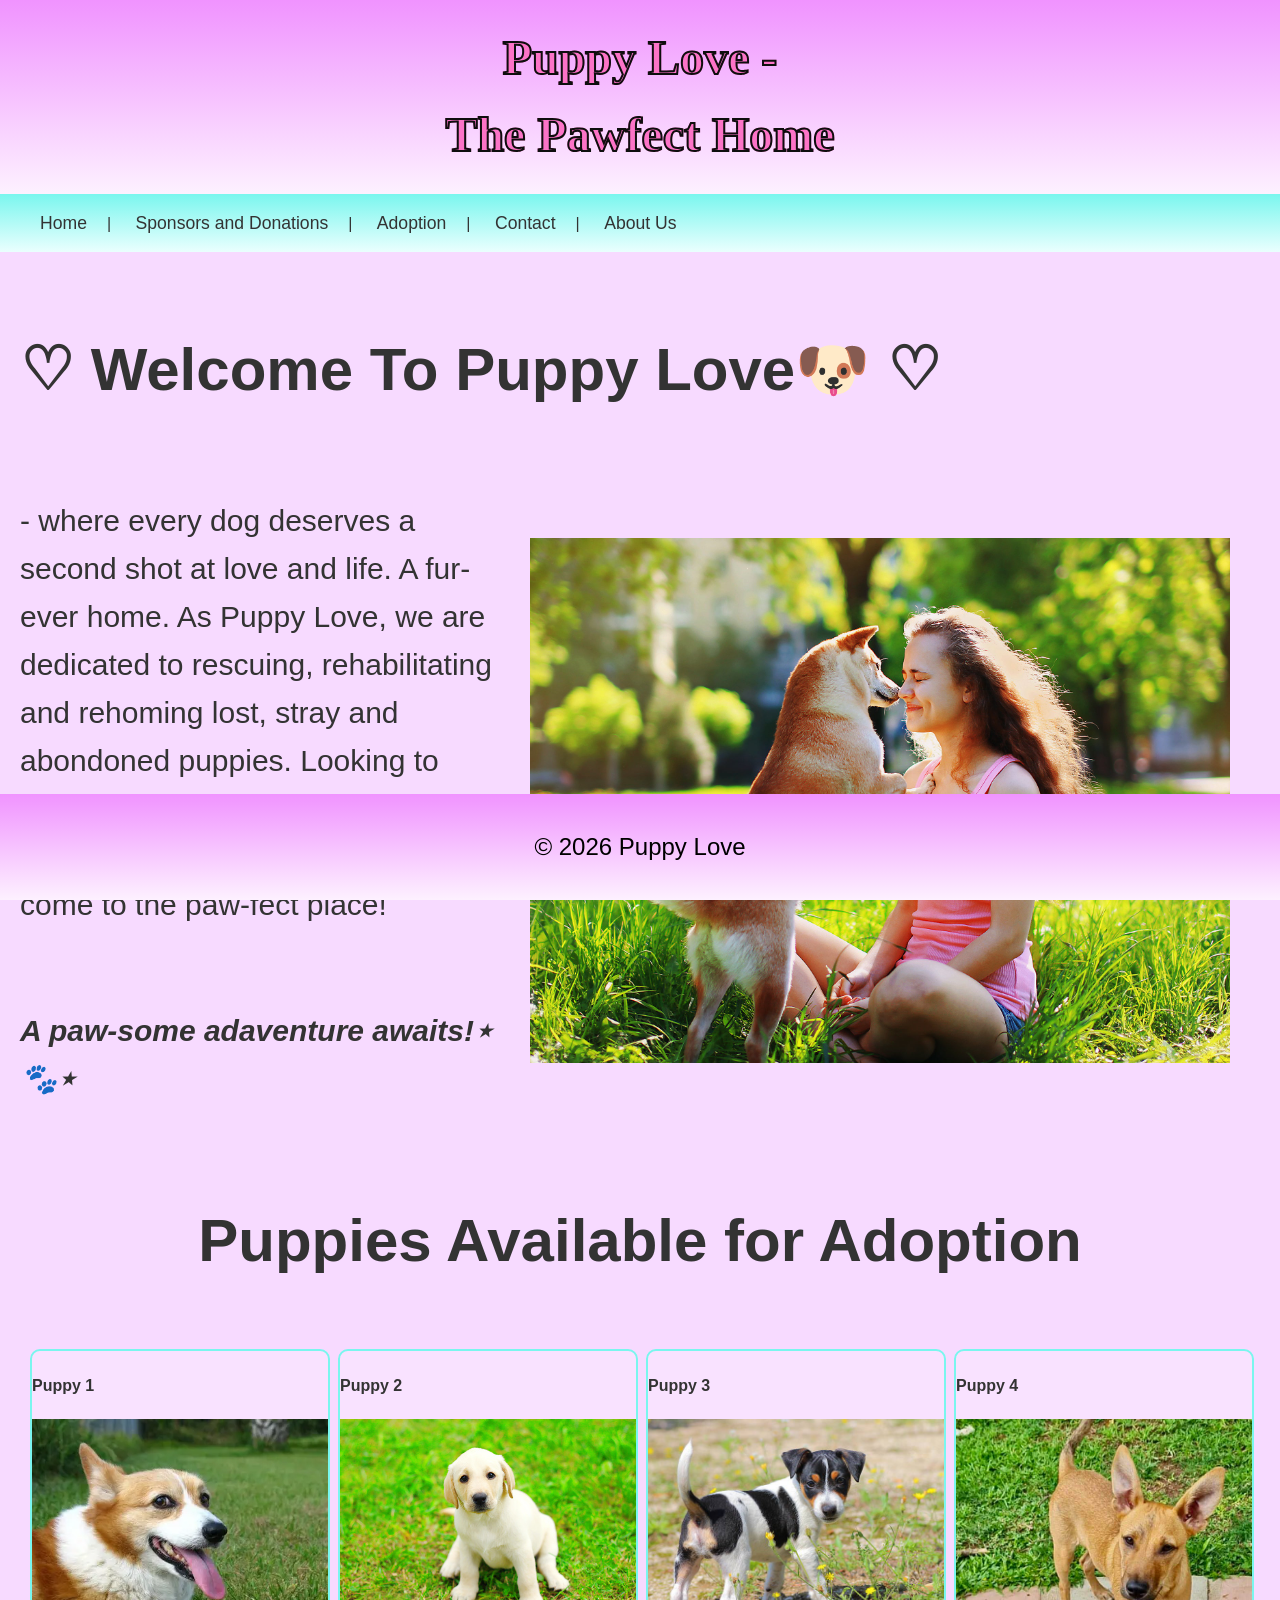
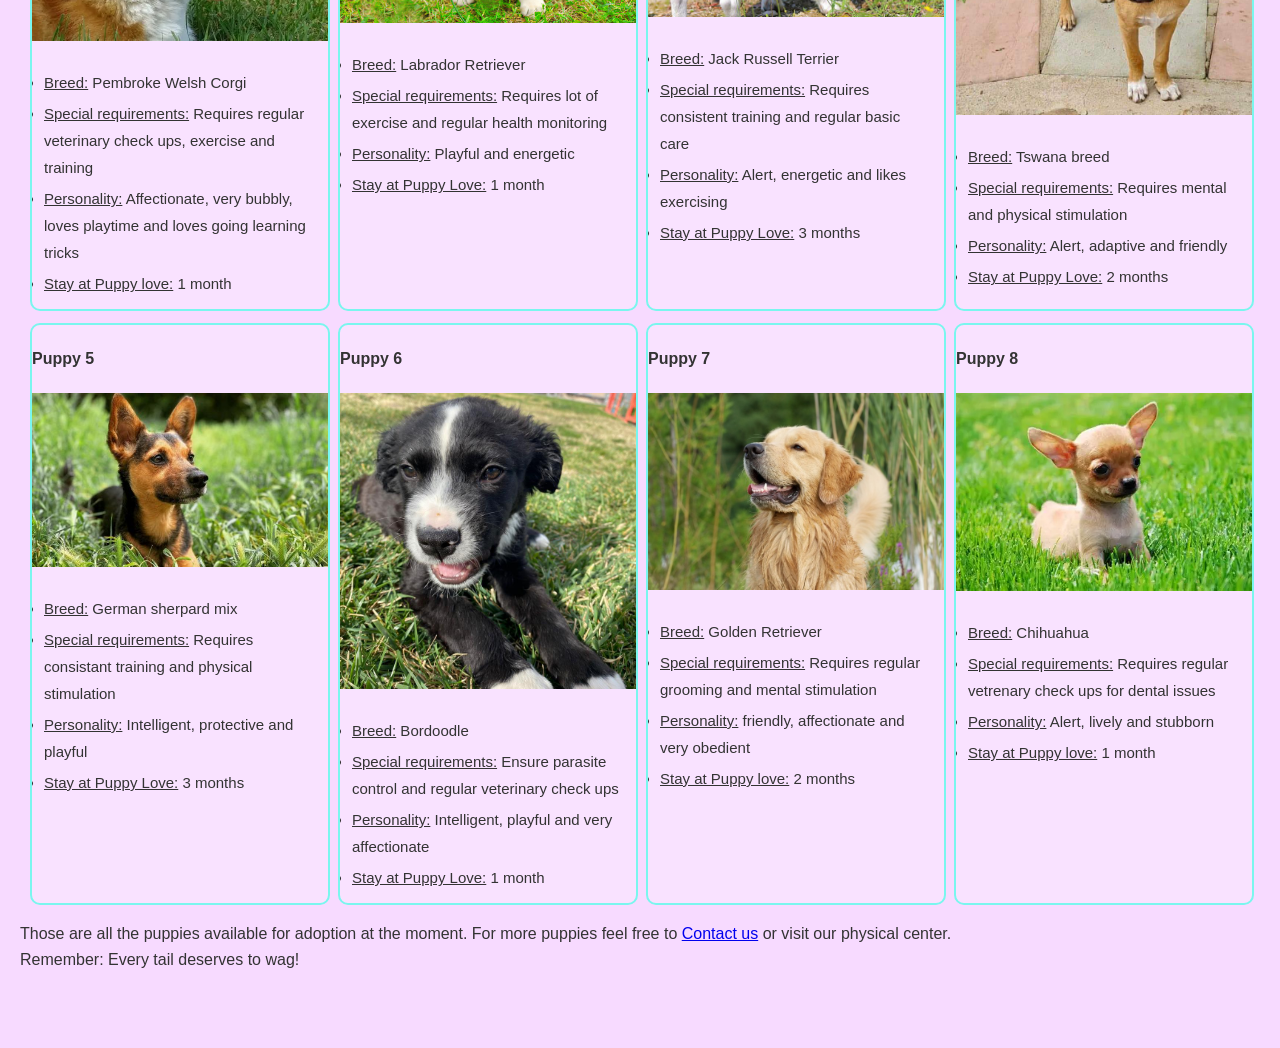
==== index.html @ 17b358f6 "Add files via upload" ====
<!DOCTYPE html>
<html lang="en">
    <head>
        <meta charset="UTF-8">
        <meta name="viewport" content="width=device-width, initial-scale=1.0">
        <title>Puppy Love- The Pawfect Home</title>
        <link rel="stylesheet" href="styles.css">
         <link href="https://fonts.googleapis.com/css2?family=Pacifico&display=swap" rel="stylesheet">
    </head>

    <body>
        <header>
            <h1>Puppy Love - </h1>
            <h1>The Pawfect Home</h1>
        </header> 
            <nav>
                <a href="index.html">Home</a>|
                <a href="sponsorsanddonations.html">Sponsors and Donations</a>|
                <a href="adoption.html">Adoption</a>|
                <a href="contact.html">Contact</a>|
                <a href="aboutus.html">About Us</a>
            </nav>
        <main> 
            <h2 style="font-size:60px"> ♡ Welcome To Puppy Love🐶 ♡ </h2>
            <div class="introduction">
            <div class="intro-img">
                 <p>- where every dog deserves a second shot at love and life. A fur-ever home.
                 As Puppy Love, we are dedicated to rescuing, rehabilitating and rehoming lost, stray and abondoned puppies.
                 Looking to adopt, donate or simply interested in our furry friends? Well, you have come to the paw-fect place! </p>
                <p style="font-style:italic; font-weight: bold;">
                    <br> A paw-some adaventure awaits!⋆🐾⋆ </div>
                 <img src="pic1.jfif" width="700" height="auto" alt="A puppy from Puppy Love with it's pet owner"> </p> 
            </div>
    

            <h3 style="font-size: 60px; text-align: center;">Puppies Available for Adoption</h3>

           <p> 
            <div class="availablepup">

                 <div class="puppycard">
                    <h4> Puppy 1 </h4>
                  <img src="pup1.webp" width="500" height="auto" alt="Available puppy 1">
                  <ul>
                     <li> <u>Breed:</u> Pembroke Welsh Corgi </li>
                     <li> <u>Special requirements:</u> Requires regular veterinary check ups, exercise and training</li>
                     <li> <u>Personality:</u> Affectionate, very bubbly, loves playtime and loves going learning tricks</li>
                     <li> <u>Stay at Puppy love:</u> 1 month </li>
                 </ul> 
                 </div>
            
                 <div class="puppycard">
                    <h4> Puppy 2 </h4>
                   <img src="pup2.jpg" width="500" height="auto" alt="Available puppy 2">
                   <ul>
                     <li> <u>Breed:</u> Labrador Retriever</li>
                     <li> <u>Special requirements:</u> Requires lot of exercise and regular health monitoring </li>
                     <li> <u>Personality:</u> Playful and energetic </li>
                     <li> <u>Stay at Puppy Love:</u> 1 month </li> 
                   </ul>
                   </div>

                <div class="puppycard">
                    <h4> Puppy 3 </h4>
                    <img src="pup3.jpg" width="500" height="auto" alt="Available puppy 3">
                    <ul>
                        <li> <u>Breed:</u> Jack Russell Terrier</li>
                        <li> <u>Special requirements:</u> Requires consistent training and regular basic care</li>
                        <li> <u>Personality:</u> Alert, energetic and likes exercising</li>
                        <li> <u>Stay at Puppy Love:</u> 3 months</li>
                    </ul>
                </div>
                
                <div class="puppycard">
                    <h4> Puppy 4 </h4>
                    <img src="pup4.jpg" width="500" height="auto" alt="Available puppy 4">
                    <ul>
                        <li> <u>Breed:</u> Tswana breed</li>
                        <li> <u>Special requirements:</u> Requires mental and physical stimulation</li>
                        <li> <u>Personality:</u> Alert, adaptive and friendly </li>
                        <li> <u>Stay at Puppy Love:</u> 2 months</li>
                    </ul>
                </div>

                 <div class="puppycard">
                    <h4> Puppy 5 </h4>
                    <img src="pup5.jpg" width="500" height="auto" alt="Available puppy 5">
                    <ul>
                        <li> <u>Breed:</u> German sherpard mix</li>
                        <li> <u>Special requirements:</u> Requires consistant training and physical stimulation</li>
                        <li> <u>Personality:</u> Intelligent, protective and playful</li>
                        <li> <u>Stay at Puppy Love:</u> 3 months</li>
                    </ul>
                </div>

                 <div class="puppycard">
                    <h4> Puppy 6 </h4>
                    <img src="pup6.jfif" width="500" height="auto" alt="Available puppy 6">
                    <ul>
                        <li> <u>Breed:</u> Bordoodle</li>
                        <li> <u>Special requirements:</u> Ensure parasite control and regular veterinary check ups</li>
                        <li> <u>Personality:</u> Intelligent, playful and very affectionate</li>
                        <li> <u>Stay at Puppy Love:</u> 1 month</li>
                    </ul>
                </div>

                <div class="puppycard">
                  <h4> Puppy 7 </h4>
                  <img src="pup7.jpg" width="500" height="auto" alt="Available puppy 7">
                  <ul>
                     <li> <u>Breed:</u> Golden Retriever </li>
                     <li> <u>Special requirements:</u> Requires regular grooming and mental stimulation</li>
                     <li> <u>Personality:</u> friendly, affectionate and very obedient</li>
                     <li> <u>Stay at Puppy love:</u> 2 months </li>
                 </ul> 
               </div>

               <div class="puppycard">
                  <h4> Puppy 8 </h4>
                  <img src="pup8.webp" width="500" height="auto" alt="Available puppy 8">
                  <ul>
                     <li> <u>Breed:</u> Chihuahua </li>
                     <li> <u>Special requirements:</u> Requires regular vetrenary check ups for dental issues </li>
                     <li> <u>Personality:</u> Alert, lively and stubborn</li>
                     <li> <u>Stay at Puppy love:</u> 1 month </li>
                 </ul> 
               </div>
           </div>

        <p> Those are all the puppies available for adoption at the moment.
            For more puppies feel free to <a href="contact.html">Contact us</a> or visit our physical center.
            <br style="font-style:italic; font-weight: bold;"> Remember: Every tail deserves to wag!
        </p>

        </main>

        <footer>
            <p>&copy; 2026 Puppy Love</p>
        </footer>

    </body>
</html>
---- styles.css ----
body { 
    font-family: Arial, sans-serif; 
    color: #333; 
    background-color: #f7daff; 
    margin: 0; 
    padding: 0; 
    line-height: 1.6; 
} 

header { 
    background: linear-gradient(#f093ff, #fdf1ff); 
    color: black; 
    padding: 20px; 
    text-align: center; 
    width: 100%;
    box-sizing: border-box;
} 

header h1 { 
    font-family: 'Pacifio', cursive;
    font-size: 3em;
    text-align: center;
    background-color: #fc73c7;
    -webkit-background-clip: text;
    -webkit-text-fill-color: transparent;
    -webkit-text-stroke: 2px rgb(14, 14, 14);
    margin: 0; 
}  

nav { 
    background: linear-gradient(#7af6ee, #eafffe);
    padding: 15px 20px;
    width: 100%;
    box-sizing: border-box;
}

nav a {
    color: #333;
    text-decoration: none; 
    margin: 0 20px; 
    font-size: 1.1em;
    background: none;
} 

nav a:hover { 
    text-decoration: underline; 
} 

main { 
    padding: 20px; 
    padding-bottom: 60px;
    max-width: 100%; 
    margin: 0 auto; 
} 

 

main img { 
    max-width: 200%; 
    height: auto; 
    display: block; 
    margin: 20px 0; 
} 

footer { 
    background: linear-gradient(#f093ff, #fdf1ff); 
    color: black;  
    text-align: center; 
    font-size: x-large;
    padding: 10px; 
    position: fixed; 
    bottom: 0; 
    left: 0;
    width: 100%; 
    box-sizing: border-box;
} 

.introduction {
    display: flex;
    align-items: center;
    flex-direction: row;
    gap: 30px;
    margin: 30px 0;
    font-size: 30px;
}
 
.intro-image {
    border: #7af6ee;
    border-radius: 10px;
}

.availablepup {
    display: grid;
    grid-template-columns: repeat(4, 1fr);
    grid-template-rows: repeat(2, auto);
    gap: 12px;
    margin: 10px;
    box-sizing: border-box;
}

.puppycard {
    border: 2px solid #f7daff;
    border-radius: 10px;
    border-color: #7af6ee;
    overflow: hidden;
    background: rgb(255, 255, 255,0.2);
    width: 100%;
}

.puppycard img {
    width: 100%;
    height: auto;
    object-fit: cover;
}

.puppycard ul {
    padding: 8px 12px;
    margin: 0;
    font-size: 12px;
}

.puppycard ul li {
    margin-bottom: 4px;
    font-size: 15px;
    line-height: 1.8;
}
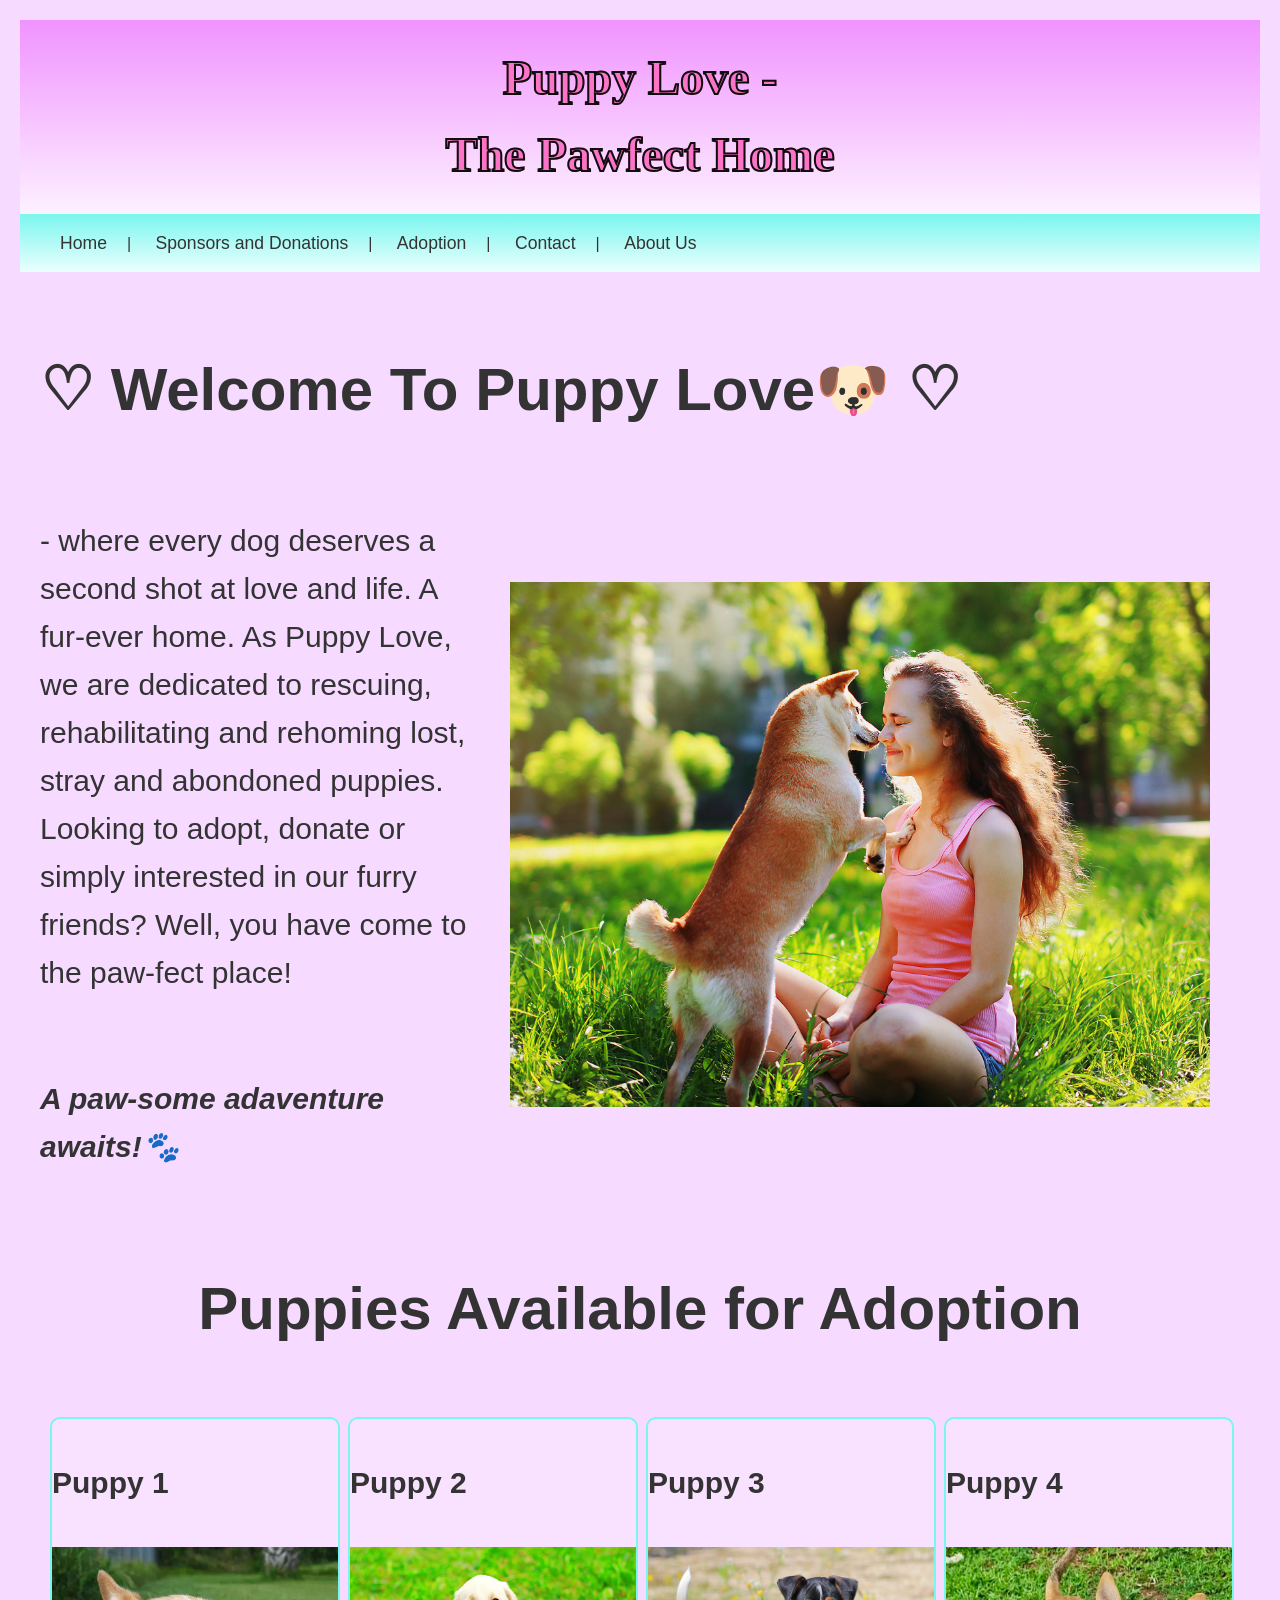
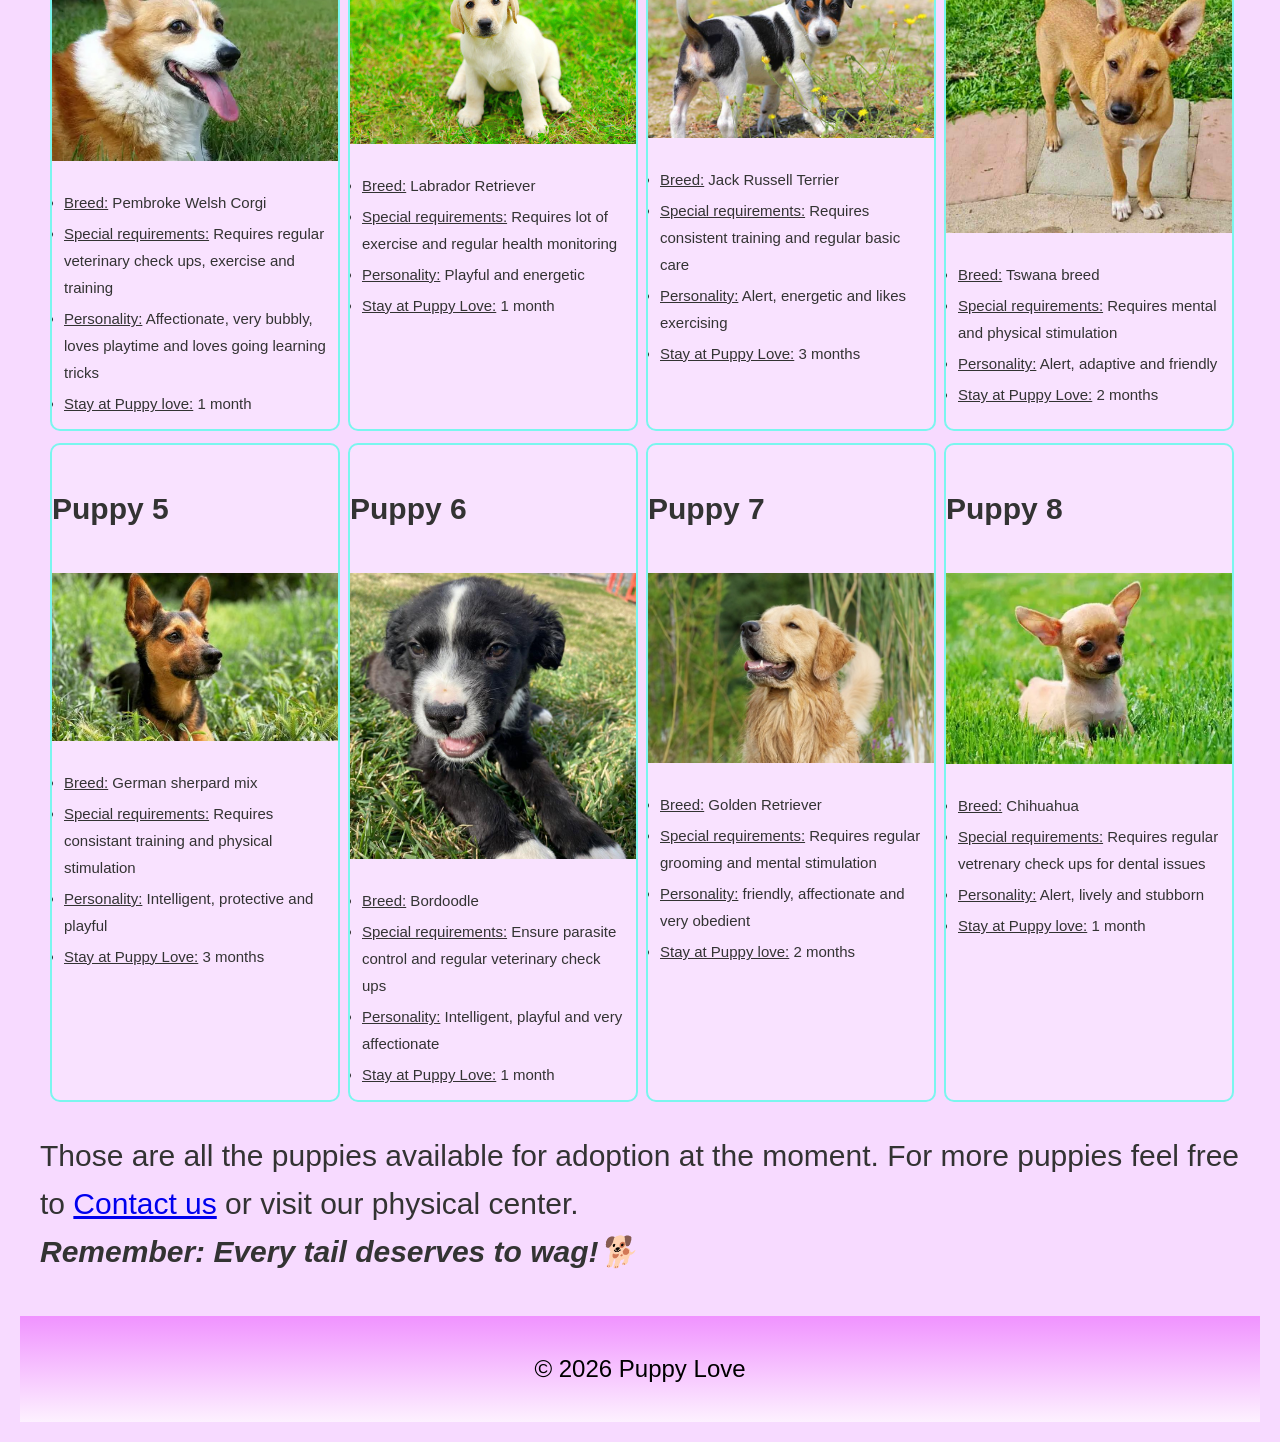
==== commit 113592b7: "Add files via upload" ====
--- a/index.html
+++ b/index.html
@@ -28,7 +28,7 @@
                  As Puppy Love, we are dedicated to rescuing, rehabilitating and rehoming lost, stray and abondoned puppies.
                  Looking to adopt, donate or simply interested in our furry friends? Well, you have come to the paw-fect place! </p>
                 <p style="font-style:italic; font-weight: bold;">
-                    <br> A paw-some adaventure awaits!⋆🐾⋆ </div>
+                    <br> A paw-some adaventure awaits!🐾 </div>
                  <img src="pic1.jfif" width="700" height="auto" alt="A puppy from Puppy Love with it's pet owner"> </p> 
             </div>
     
@@ -129,7 +129,7 @@
 
         <p> Those are all the puppies available for adoption at the moment.
             For more puppies feel free to <a href="contact.html">Contact us</a> or visit our physical center.
-            <br style="font-style:italic; font-weight: bold;"> Remember: Every tail deserves to wag!
+         <br> <strong><em> Remember: Every tail deserves to wag!🐕 </em></strong>
         </p>
 
         </main>
--- a/styles.css
+++ b/styles.css
@@ -2,8 +2,8 @@
     font-family: Arial, sans-serif; 
     color: #333; 
     background-color: #f7daff; 
-    margin: 0; 
-    padding: 0; 
+    margin: 10px; 
+    padding: 10px; 
     line-height: 1.6; 
 } 
 
@@ -48,9 +48,10 @@
 
 main { 
     padding: 20px; 
-    padding-bottom: 60px;
+    padding-bottom: 10px;
     max-width: 100%; 
     margin: 0 auto; 
+    font-size: 30px;
 } 
 
  
@@ -68,7 +69,7 @@
     text-align: center; 
     font-size: x-large;
     padding: 10px; 
-    position: fixed; 
+    position: auto; 
     bottom: 0; 
     left: 0;
     width: 100%; 
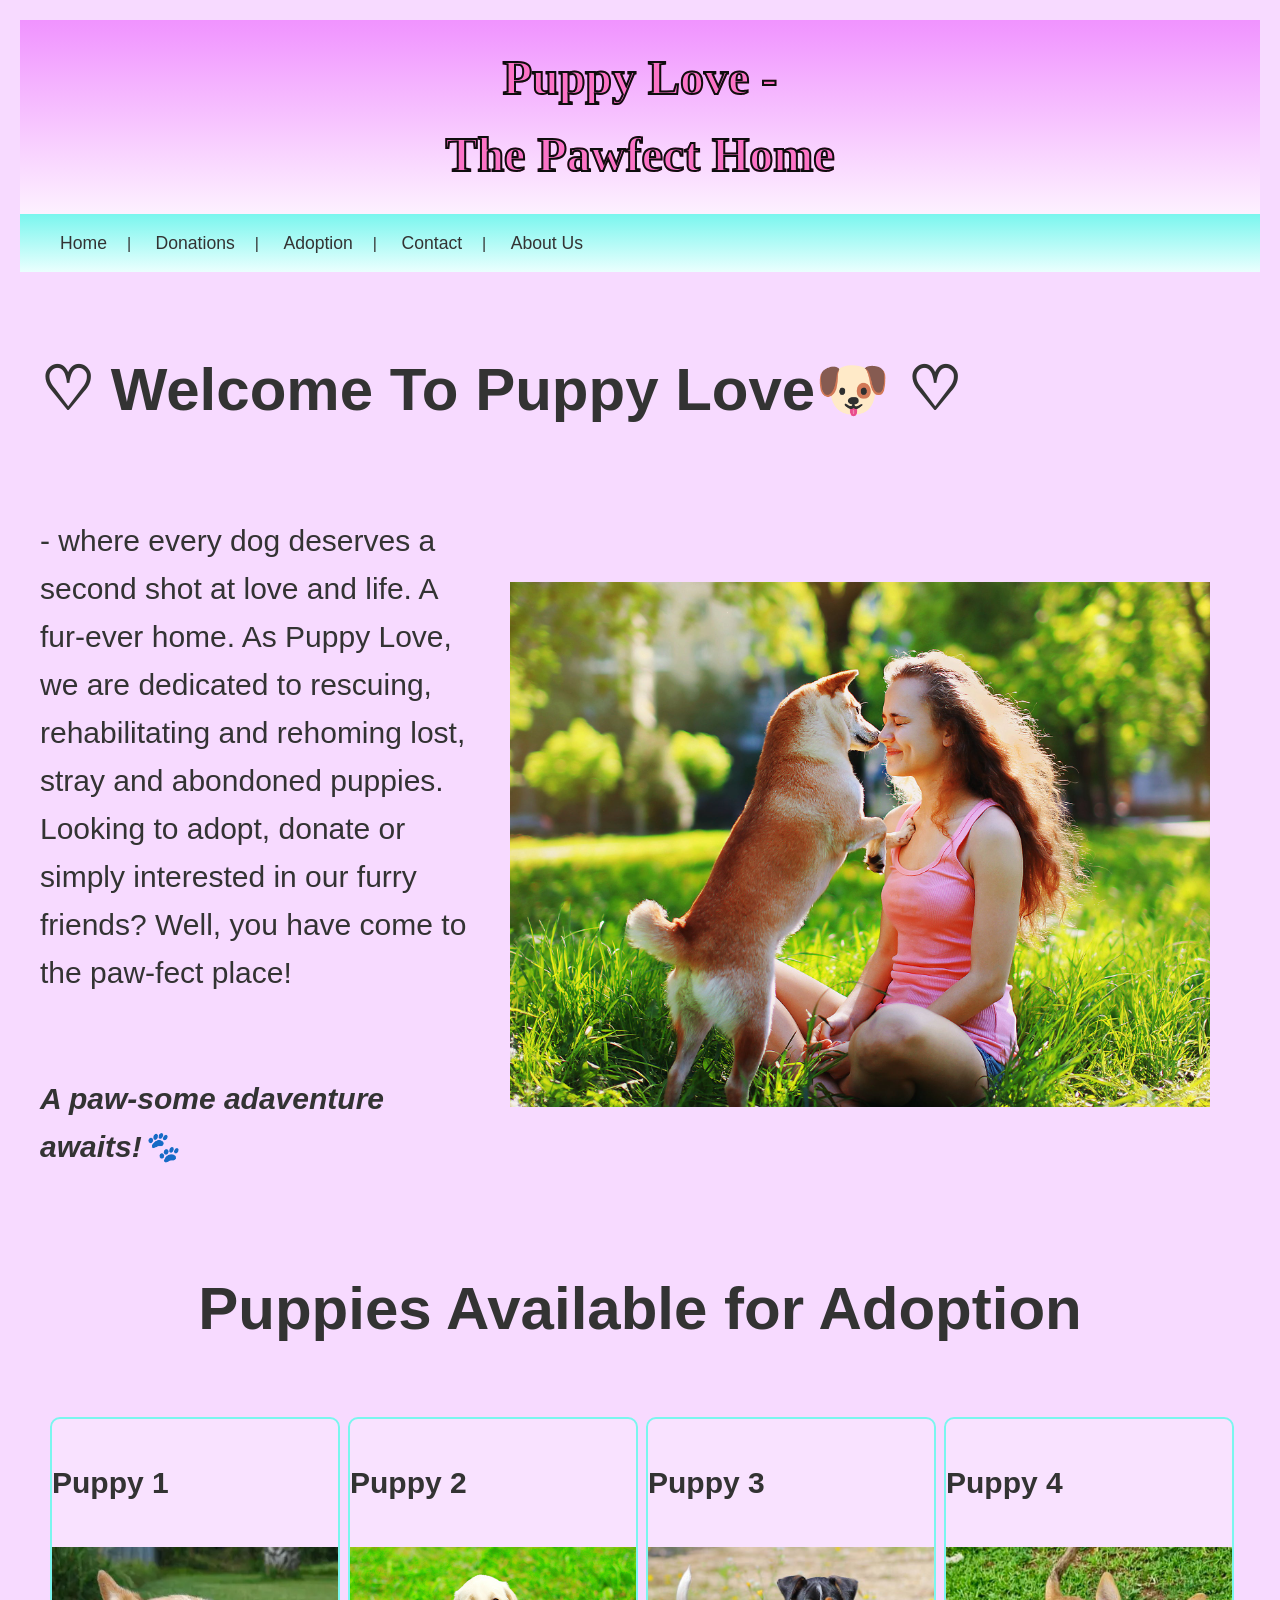
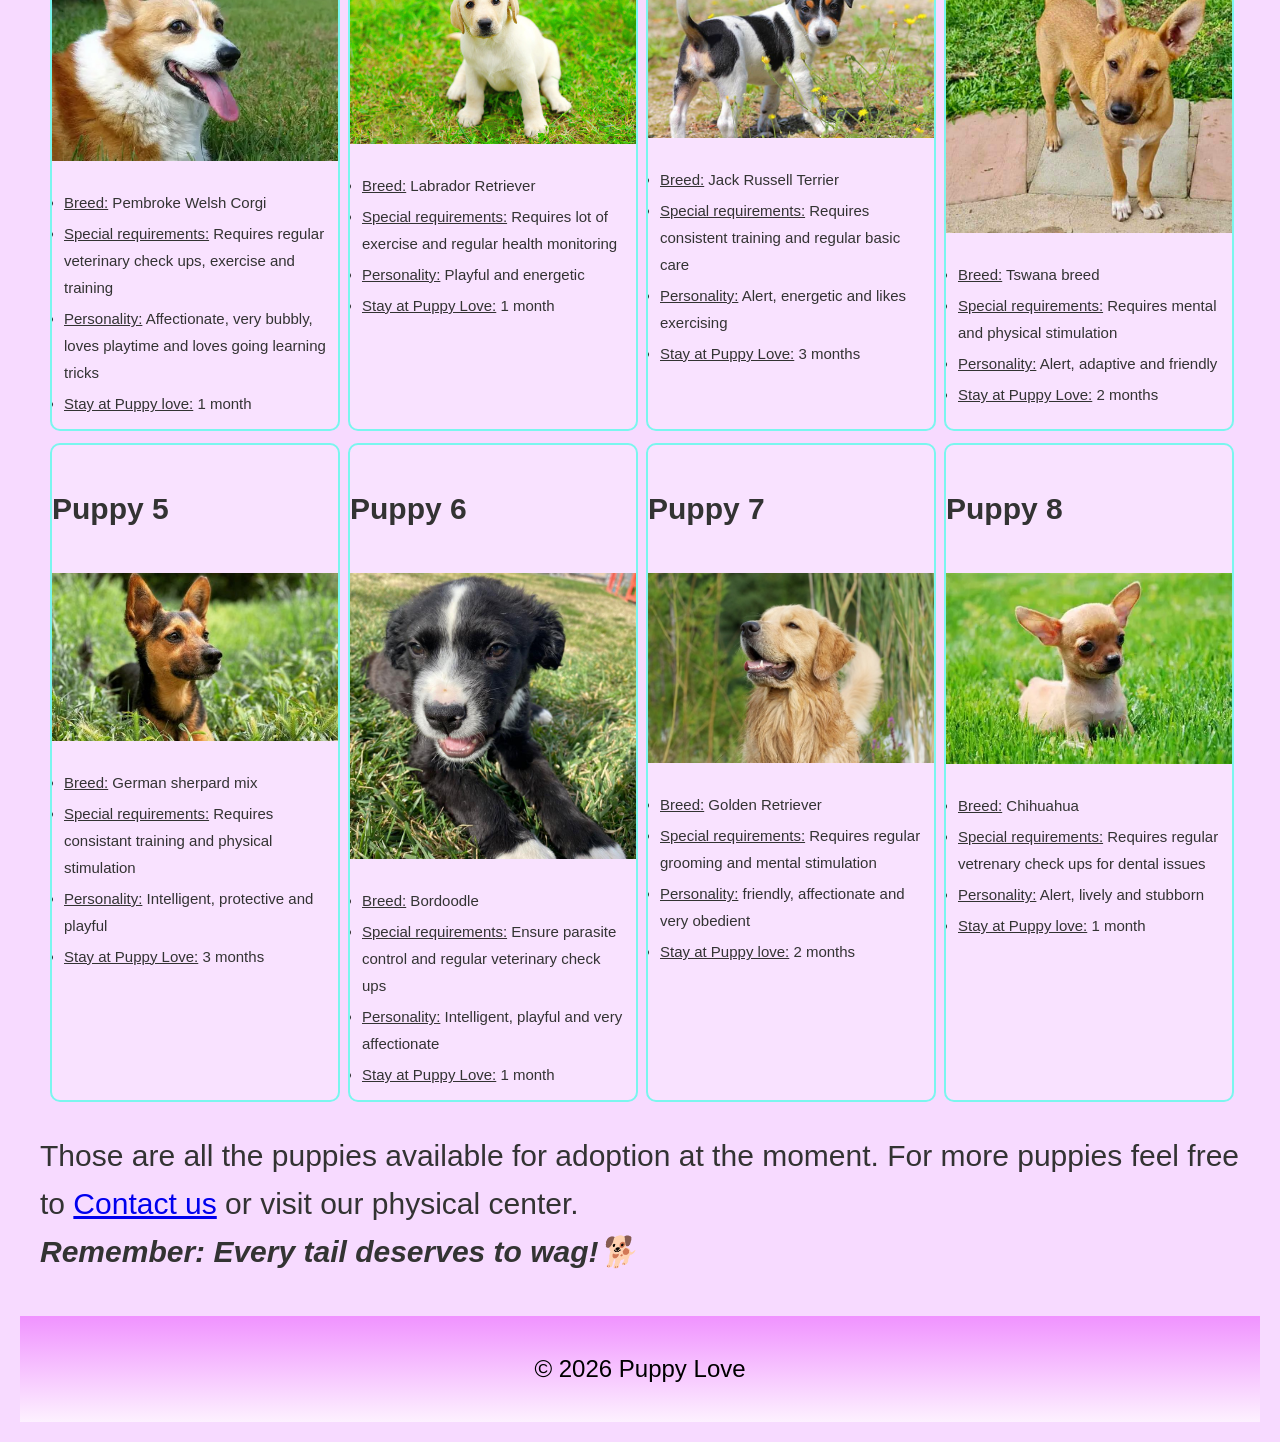
==== commit 3e6230eb: "Add files via upload" ====
--- a/index.html
+++ b/index.html
@@ -1,142 +1,142 @@
-<!DOCTYPE html>
-<html lang="en">
-    <head>
-        <meta charset="UTF-8">
-        <meta name="viewport" content="width=device-width, initial-scale=1.0">
-        <title>Puppy Love- The Pawfect Home</title>
-        <link rel="stylesheet" href="styles.css">
-         <link href="https://fonts.googleapis.com/css2?family=Pacifico&display=swap" rel="stylesheet">
-    </head>
-
-    <body>
-        <header>
-            <h1>Puppy Love - </h1>
-            <h1>The Pawfect Home</h1>
-        </header> 
-            <nav>
-                <a href="index.html">Home</a>|
-                <a href="sponsorsanddonations.html">Sponsors and Donations</a>|
-                <a href="adoption.html">Adoption</a>|
-                <a href="contact.html">Contact</a>|
-                <a href="aboutus.html">About Us</a>
-            </nav>
-        <main> 
-            <h2 style="font-size:60px"> ♡ Welcome To Puppy Love🐶 ♡ </h2>
-            <div class="introduction">
-            <div class="intro-img">
-                 <p>- where every dog deserves a second shot at love and life. A fur-ever home.
-                 As Puppy Love, we are dedicated to rescuing, rehabilitating and rehoming lost, stray and abondoned puppies.
-                 Looking to adopt, donate or simply interested in our furry friends? Well, you have come to the paw-fect place! </p>
-                <p style="font-style:italic; font-weight: bold;">
-                    <br> A paw-some adaventure awaits!🐾 </div>
-                 <img src="pic1.jfif" width="700" height="auto" alt="A puppy from Puppy Love with it's pet owner"> </p> 
-            </div>
-    
-
-            <h3 style="font-size: 60px; text-align: center;">Puppies Available for Adoption</h3>
-
-           <p> 
-            <div class="availablepup">
-
-                 <div class="puppycard">
-                    <h4> Puppy 1 </h4>
-                  <img src="pup1.webp" width="500" height="auto" alt="Available puppy 1">
-                  <ul>
-                     <li> <u>Breed:</u> Pembroke Welsh Corgi </li>
-                     <li> <u>Special requirements:</u> Requires regular veterinary check ups, exercise and training</li>
-                     <li> <u>Personality:</u> Affectionate, very bubbly, loves playtime and loves going learning tricks</li>
-                     <li> <u>Stay at Puppy love:</u> 1 month </li>
-                 </ul> 
-                 </div>
-            
-                 <div class="puppycard">
-                    <h4> Puppy 2 </h4>
-                   <img src="pup2.jpg" width="500" height="auto" alt="Available puppy 2">
-                   <ul>
-                     <li> <u>Breed:</u> Labrador Retriever</li>
-                     <li> <u>Special requirements:</u> Requires lot of exercise and regular health monitoring </li>
-                     <li> <u>Personality:</u> Playful and energetic </li>
-                     <li> <u>Stay at Puppy Love:</u> 1 month </li> 
-                   </ul>
-                   </div>
-
-                <div class="puppycard">
-                    <h4> Puppy 3 </h4>
-                    <img src="pup3.jpg" width="500" height="auto" alt="Available puppy 3">
-                    <ul>
-                        <li> <u>Breed:</u> Jack Russell Terrier</li>
-                        <li> <u>Special requirements:</u> Requires consistent training and regular basic care</li>
-                        <li> <u>Personality:</u> Alert, energetic and likes exercising</li>
-                        <li> <u>Stay at Puppy Love:</u> 3 months</li>
-                    </ul>
-                </div>
-                
-                <div class="puppycard">
-                    <h4> Puppy 4 </h4>
-                    <img src="pup4.jpg" width="500" height="auto" alt="Available puppy 4">
-                    <ul>
-                        <li> <u>Breed:</u> Tswana breed</li>
-                        <li> <u>Special requirements:</u> Requires mental and physical stimulation</li>
-                        <li> <u>Personality:</u> Alert, adaptive and friendly </li>
-                        <li> <u>Stay at Puppy Love:</u> 2 months</li>
-                    </ul>
-                </div>
-
-                 <div class="puppycard">
-                    <h4> Puppy 5 </h4>
-                    <img src="pup5.jpg" width="500" height="auto" alt="Available puppy 5">
-                    <ul>
-                        <li> <u>Breed:</u> German sherpard mix</li>
-                        <li> <u>Special requirements:</u> Requires consistant training and physical stimulation</li>
-                        <li> <u>Personality:</u> Intelligent, protective and playful</li>
-                        <li> <u>Stay at Puppy Love:</u> 3 months</li>
-                    </ul>
-                </div>
-
-                 <div class="puppycard">
-                    <h4> Puppy 6 </h4>
-                    <img src="pup6.jfif" width="500" height="auto" alt="Available puppy 6">
-                    <ul>
-                        <li> <u>Breed:</u> Bordoodle</li>
-                        <li> <u>Special requirements:</u> Ensure parasite control and regular veterinary check ups</li>
-                        <li> <u>Personality:</u> Intelligent, playful and very affectionate</li>
-                        <li> <u>Stay at Puppy Love:</u> 1 month</li>
-                    </ul>
-                </div>
-
-                <div class="puppycard">
-                  <h4> Puppy 7 </h4>
-                  <img src="pup7.jpg" width="500" height="auto" alt="Available puppy 7">
-                  <ul>
-                     <li> <u>Breed:</u> Golden Retriever </li>
-                     <li> <u>Special requirements:</u> Requires regular grooming and mental stimulation</li>
-                     <li> <u>Personality:</u> friendly, affectionate and very obedient</li>
-                     <li> <u>Stay at Puppy love:</u> 2 months </li>
-                 </ul> 
-               </div>
-
-               <div class="puppycard">
-                  <h4> Puppy 8 </h4>
-                  <img src="pup8.webp" width="500" height="auto" alt="Available puppy 8">
-                  <ul>
-                     <li> <u>Breed:</u> Chihuahua </li>
-                     <li> <u>Special requirements:</u> Requires regular vetrenary check ups for dental issues </li>
-                     <li> <u>Personality:</u> Alert, lively and stubborn</li>
-                     <li> <u>Stay at Puppy love:</u> 1 month </li>
-                 </ul> 
-               </div>
-           </div>
-
-        <p> Those are all the puppies available for adoption at the moment.
-            For more puppies feel free to <a href="contact.html">Contact us</a> or visit our physical center.
-         <br> <strong><em> Remember: Every tail deserves to wag!🐕 </em></strong>
-        </p>
-
-        </main>
-
-        <footer>
-            <p>&copy; 2026 Puppy Love</p>
-        </footer>
-
-    </body>
+<!DOCTYPE html>
+<html lang="en">
+    <head>
+        <meta charset="UTF-8">
+        <meta name="viewport" content="width=device-width, initial-scale=1.0">
+        <title>Puppy Love- The Pawfect Home</title>
+        <link rel="stylesheet" href="styles.css">
+         <link href="https://fonts.googleapis.com/css2?family=Pacifico&display=swap" rel="stylesheet">
+    </head>
+
+    <body>
+        <header>
+            <h1>Puppy Love - </h1>
+            <h1>The Pawfect Home</h1>
+        </header> 
+            <nav>
+                <a href="index.html">Home</a>|
+                <a href="donations.html">Donations</a>|
+                <a href="adoption.html">Adoption</a>|
+                <a href="contact.html">Contact</a>|
+                <a href="aboutus.html">About Us</a>
+            </nav>
+        <main> 
+            <h2 style="font-size:60px"> ♡ Welcome To Puppy Love🐶 ♡ </h2>
+            <div class="introduction">
+            <div class="intro-img">
+                 <p>- where every dog deserves a second shot at love and life. A fur-ever home.
+                 As Puppy Love, we are dedicated to rescuing, rehabilitating and rehoming lost, stray and abondoned puppies.
+                 Looking to adopt, donate or simply interested in our furry friends? Well, you have come to the paw-fect place! </p>
+                <p style="font-style:italic; font-weight: bold;">
+                    <br> A paw-some adaventure awaits!🐾 </div>
+                 <img src="pic1.jfif" width="700" height="auto" alt="A puppy from Puppy Love with it's pet owner"> </p> 
+            </div>
+    
+
+            <h3 style="font-size: 60px; text-align: center;">Puppies Available for Adoption</h3>
+
+           <p> 
+            <div class="availablepup">
+
+                 <div class="puppycard">
+                    <h4> Puppy 1 </h4>
+                  <img src="pup1.webp" width="500" height="auto" alt="Available puppy 1">
+                  <ul>
+                     <li> <u>Breed:</u> Pembroke Welsh Corgi </li>
+                     <li> <u>Special requirements:</u> Requires regular veterinary check ups, exercise and training</li>
+                     <li> <u>Personality:</u> Affectionate, very bubbly, loves playtime and loves going learning tricks</li>
+                     <li> <u>Stay at Puppy love:</u> 1 month </li>
+                 </ul> 
+                 </div>
+            
+                 <div class="puppycard">
+                    <h4> Puppy 2 </h4>
+                   <img src="pup2.jpg" width="500" height="auto" alt="Available puppy 2">
+                   <ul>
+                     <li> <u>Breed:</u> Labrador Retriever</li>
+                     <li> <u>Special requirements:</u> Requires lot of exercise and regular health monitoring </li>
+                     <li> <u>Personality:</u> Playful and energetic </li>
+                     <li> <u>Stay at Puppy Love:</u> 1 month </li> 
+                   </ul>
+                   </div>
+
+                <div class="puppycard">
+                    <h4> Puppy 3 </h4>
+                    <img src="pup3.jpg" width="500" height="auto" alt="Available puppy 3">
+                    <ul>
+                        <li> <u>Breed:</u> Jack Russell Terrier</li>
+                        <li> <u>Special requirements:</u> Requires consistent training and regular basic care</li>
+                        <li> <u>Personality:</u> Alert, energetic and likes exercising</li>
+                        <li> <u>Stay at Puppy Love:</u> 3 months</li>
+                    </ul>
+                </div>
+                
+                <div class="puppycard">
+                    <h4> Puppy 4 </h4>
+                    <img src="pup4.jpg" width="500" height="auto" alt="Available puppy 4">
+                    <ul>
+                        <li> <u>Breed:</u> Tswana breed</li>
+                        <li> <u>Special requirements:</u> Requires mental and physical stimulation</li>
+                        <li> <u>Personality:</u> Alert, adaptive and friendly </li>
+                        <li> <u>Stay at Puppy Love:</u> 2 months</li>
+                    </ul>
+                </div>
+
+                 <div class="puppycard">
+                    <h4> Puppy 5 </h4>
+                    <img src="pup5.jpg" width="500" height="auto" alt="Available puppy 5">
+                    <ul>
+                        <li> <u>Breed:</u> German sherpard mix</li>
+                        <li> <u>Special requirements:</u> Requires consistant training and physical stimulation</li>
+                        <li> <u>Personality:</u> Intelligent, protective and playful</li>
+                        <li> <u>Stay at Puppy Love:</u> 3 months</li>
+                    </ul>
+                </div>
+
+                 <div class="puppycard">
+                    <h4> Puppy 6 </h4>
+                    <img src="pup6.jfif" width="500" height="auto" alt="Available puppy 6">
+                    <ul>
+                        <li> <u>Breed:</u> Bordoodle</li>
+                        <li> <u>Special requirements:</u> Ensure parasite control and regular veterinary check ups</li>
+                        <li> <u>Personality:</u> Intelligent, playful and very affectionate</li>
+                        <li> <u>Stay at Puppy Love:</u> 1 month</li>
+                    </ul>
+                </div>
+
+                <div class="puppycard">
+                  <h4> Puppy 7 </h4>
+                  <img src="pup7.jpg" width="500" height="auto" alt="Available puppy 7">
+                  <ul>
+                     <li> <u>Breed:</u> Golden Retriever </li>
+                     <li> <u>Special requirements:</u> Requires regular grooming and mental stimulation</li>
+                     <li> <u>Personality:</u> friendly, affectionate and very obedient</li>
+                     <li> <u>Stay at Puppy love:</u> 2 months </li>
+                 </ul> 
+               </div>
+
+               <div class="puppycard">
+                  <h4> Puppy 8 </h4>
+                  <img src="pup8.webp" width="500" height="auto" alt="Available puppy 8">
+                  <ul>
+                     <li> <u>Breed:</u> Chihuahua </li>
+                     <li> <u>Special requirements:</u> Requires regular vetrenary check ups for dental issues </li>
+                     <li> <u>Personality:</u> Alert, lively and stubborn</li>
+                     <li> <u>Stay at Puppy love:</u> 1 month </li>
+                 </ul> 
+               </div>
+           </div>
+
+        <p> Those are all the puppies available for adoption at the moment.
+            For more puppies feel free to <a href="contact.html">Contact us</a> or visit our physical center.
+         <br> <strong><em> Remember: Every tail deserves to wag!🐕 </em></strong>
+        </p>
+
+        </main>
+
+        <footer>
+            <p>&copy; 2026 Puppy Love</p>
+        </footer>
+
+    </body>
 </html>
--- a/styles.css
+++ b/styles.css
@@ -86,7 +86,6 @@
 }
  
 .intro-image {
-    border: #7af6ee;
     border-radius: 10px;
 }
 
@@ -125,4 +124,3 @@
     font-size: 15px;
     line-height: 1.8;
 }
-
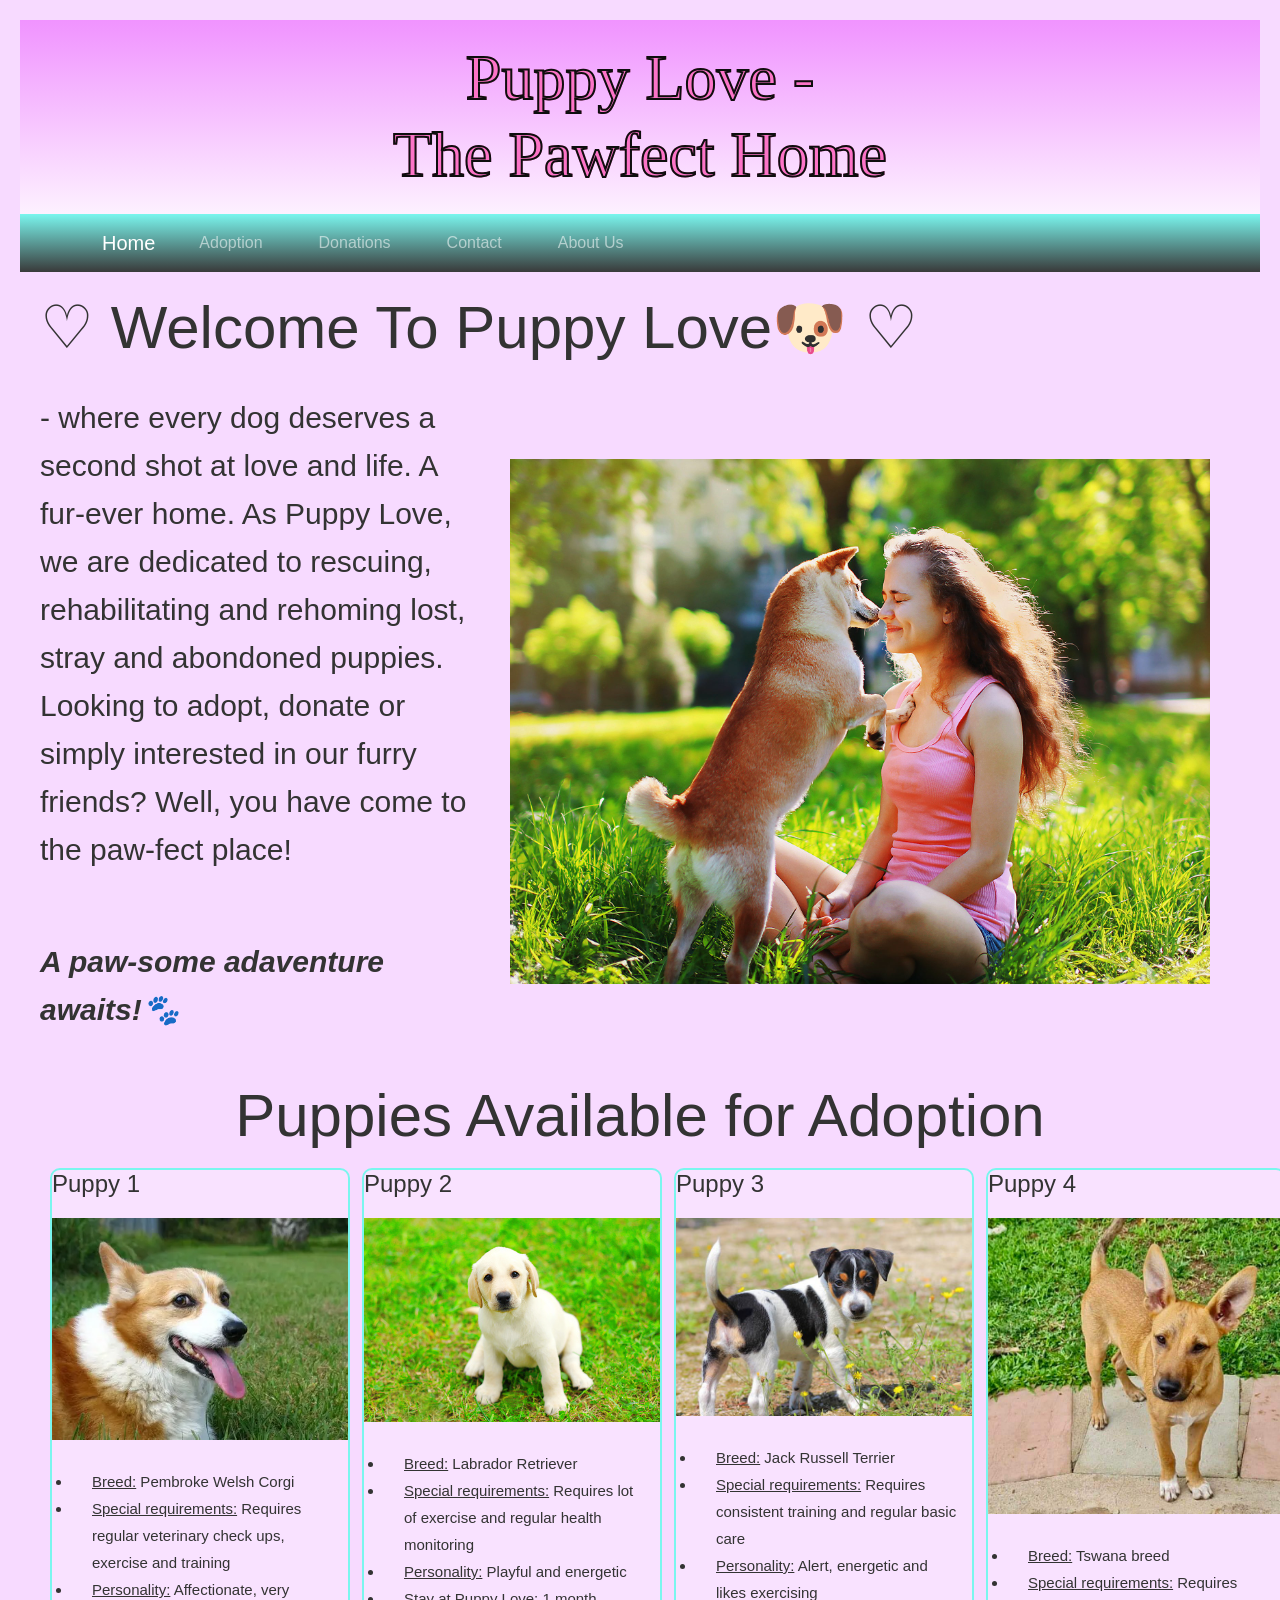
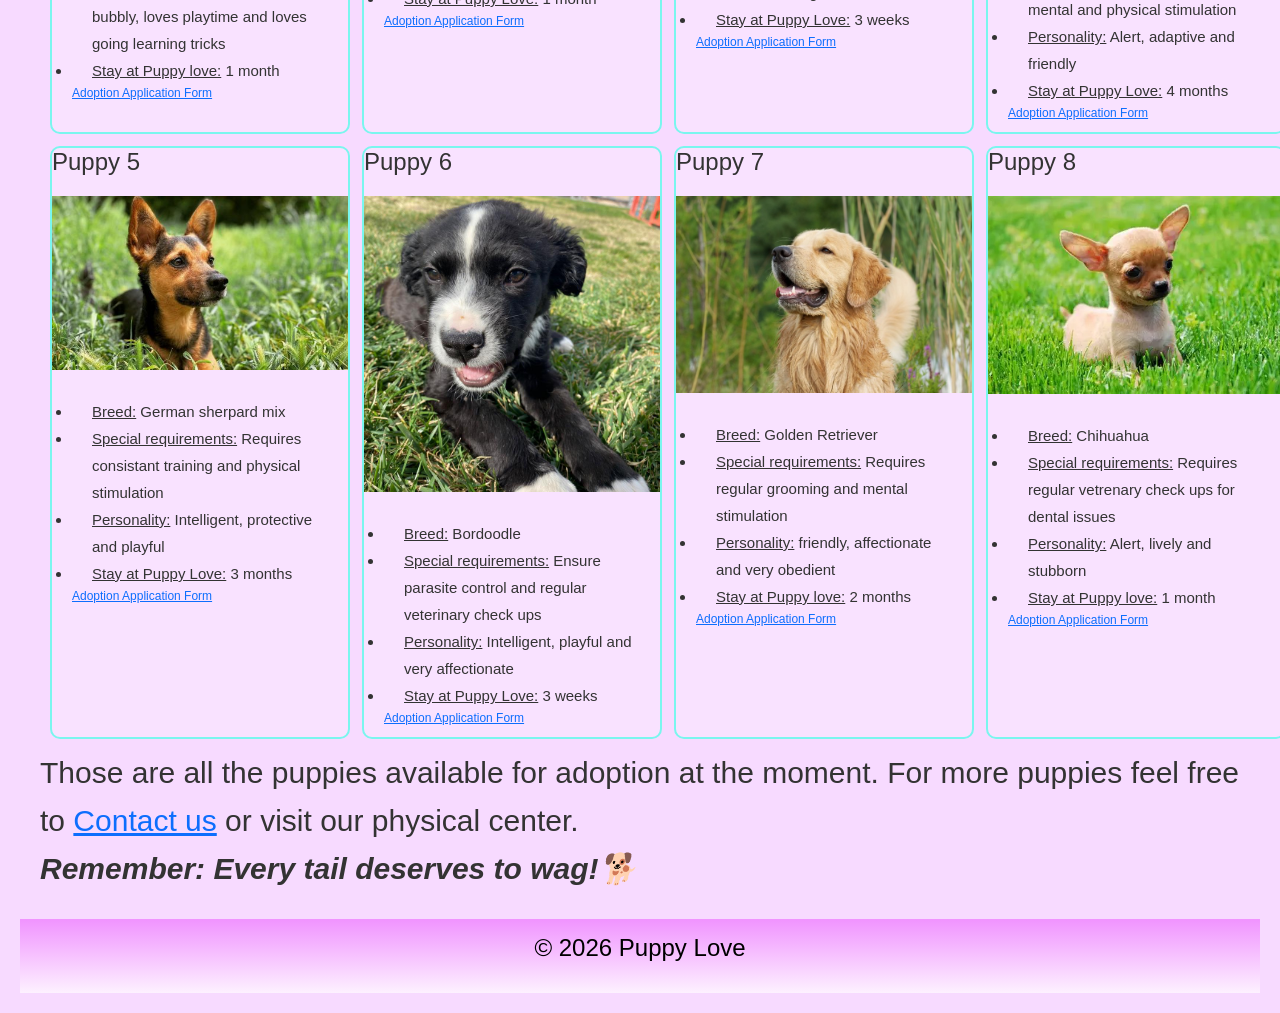
==== commit e83b50e6: "Add files via upload" ====
--- a/index.html
+++ b/index.html
@@ -4,6 +4,7 @@
         <meta charset="UTF-8">
         <meta name="viewport" content="width=device-width, initial-scale=1.0">
         <title>Puppy Love- The Pawfect Home</title>
+        <link href="https://cdn.jsdelivr.net/npm/bootstrap@5.3.0/dist/css/bootstrap.min.css" rel="stylesheet"> 
         <link rel="stylesheet" href="styles.css">
          <link href="https://fonts.googleapis.com/css2?family=Pacifico&display=swap" rel="stylesheet">
     </head>
@@ -13,13 +14,33 @@
             <h1>Puppy Love - </h1>
             <h1>The Pawfect Home</h1>
         </header> 
-            <nav>
-                <a href="index.html">Home</a>|
-                <a href="donations.html">Donations</a>|
-                <a href="adoption.html">Adoption</a>|
-                <a href="contact.html">Contact</a>|
-                <a href="aboutus.html">About Us</a>
-            </nav>
+            
+        <nav class="navbar navbar-expand-lg navbar-dark bg-dark"> 
+             <div class="container"> 
+                 <a class="navbar-brand" href="index.html">Home</a> 
+                 <button class="navbar-toggler" type="button" data-bs-toggle="collapse" data-bs-target="#navbarNav"> 
+                   <span class="navbar-toggler-icon"></span> 
+                 </button> 
+                 <div class="collapse navbar-collapse" id="navbarNav"> 
+                   <ul class="navbar-nav"> 
+                      </li>
+                      <li class="nav-item"> 
+                        <a class="nav-link" href="adoption.html">Adoption</a> 
+                      </li> 
+                      <li class="nav-item"> 
+                        <a class="nav-link" href="donations.html">Donations</a> 
+                      </li>
+                      <li class="nav-item"> 
+                        <a class="nav-link" href="contact.html">Contact</a> 
+                      </li> 
+                      <li class="nav-item"> 
+                        <a class="nav-link" href="aboutus.html">About Us</a> 
+                      </li> 
+                   </ul> 
+                 </div> 
+             </div> 
+        </nav> 
+
         <main> 
             <h2 style="font-size:60px"> ♡ Welcome To Puppy Love🐶 ♡ </h2>
             <div class="introduction">
@@ -46,6 +67,7 @@
                      <li> <u>Special requirements:</u> Requires regular veterinary check ups, exercise and training</li>
                      <li> <u>Personality:</u> Affectionate, very bubbly, loves playtime and loves going learning tricks</li>
                      <li> <u>Stay at Puppy love:</u> 1 month </li>
+                     <a href="adoption application form.docx"> Adoption Application Form </a>
                  </ul> 
                  </div>
             
@@ -57,6 +79,7 @@
                      <li> <u>Special requirements:</u> Requires lot of exercise and regular health monitoring </li>
                      <li> <u>Personality:</u> Playful and energetic </li>
                      <li> <u>Stay at Puppy Love:</u> 1 month </li> 
+                     <a href="adoption application form.docx"> Adoption Application Form </a>
                    </ul>
                    </div>
 
@@ -67,7 +90,8 @@
                         <li> <u>Breed:</u> Jack Russell Terrier</li>
                         <li> <u>Special requirements:</u> Requires consistent training and regular basic care</li>
                         <li> <u>Personality:</u> Alert, energetic and likes exercising</li>
-                        <li> <u>Stay at Puppy Love:</u> 3 months</li>
+                        <li> <u>Stay at Puppy Love:</u> 3 weeks</li>
+                        <a href="adoption application form.docx"> Adoption Application Form </a>
                     </ul>
                 </div>
                 
@@ -78,7 +102,8 @@
                         <li> <u>Breed:</u> Tswana breed</li>
                         <li> <u>Special requirements:</u> Requires mental and physical stimulation</li>
                         <li> <u>Personality:</u> Alert, adaptive and friendly </li>
-                        <li> <u>Stay at Puppy Love:</u> 2 months</li>
+                        <li> <u>Stay at Puppy Love:</u> 4 months</li>
+                        <a href="adoption application form.docx"> Adoption Application Form </a>
                     </ul>
                 </div>
 
@@ -90,6 +115,7 @@
                         <li> <u>Special requirements:</u> Requires consistant training and physical stimulation</li>
                         <li> <u>Personality:</u> Intelligent, protective and playful</li>
                         <li> <u>Stay at Puppy Love:</u> 3 months</li>
+                        <a href="adoption application form.docx"> Adoption Application Form </a>
                     </ul>
                 </div>
 
@@ -100,7 +126,8 @@
                         <li> <u>Breed:</u> Bordoodle</li>
                         <li> <u>Special requirements:</u> Ensure parasite control and regular veterinary check ups</li>
                         <li> <u>Personality:</u> Intelligent, playful and very affectionate</li>
-                        <li> <u>Stay at Puppy Love:</u> 1 month</li>
+                        <li> <u>Stay at Puppy Love:</u> 3 weeks</li>
+                        <a href="adoption application form.docx"> Adoption Application Form </a>
                     </ul>
                 </div>
 
@@ -112,6 +139,7 @@
                      <li> <u>Special requirements:</u> Requires regular grooming and mental stimulation</li>
                      <li> <u>Personality:</u> friendly, affectionate and very obedient</li>
                      <li> <u>Stay at Puppy love:</u> 2 months </li>
+                     <a href="adoption application form.docx"> Adoption Application Form </a>
                  </ul> 
                </div>
 
@@ -123,6 +151,7 @@
                      <li> <u>Special requirements:</u> Requires regular vetrenary check ups for dental issues </li>
                      <li> <u>Personality:</u> Alert, lively and stubborn</li>
                      <li> <u>Stay at Puppy love:</u> 1 month </li>
+                     <a href="adoption application form.docx"> Adoption Application Form </a>
                  </ul> 
                </div>
            </div>
@@ -138,5 +167,7 @@
             <p>&copy; 2026 Puppy Love</p>
         </footer>
 
+        <script src="https://cdn.jsdelivr.net/npm/@popperjs/core@2.11.6/dist/umd/popper.min.js"></script> 
+        <script src="https://cdn.jsdelivr.net/npm/bootstrap@5.3.0/dist/js/bootstrap.min.js"></script> 
     </body>
 </html>
--- a/styles.css
+++ b/styles.css
@@ -1,126 +1,209 @@
-body { 
-    font-family: Arial, sans-serif; 
-    color: #333; 
-    background-color: #f7daff; 
-    margin: 10px; 
-    padding: 10px; 
-    line-height: 1.6; 
-} 
-
-header { 
-    background: linear-gradient(#f093ff, #fdf1ff); 
-    color: black; 
-    padding: 20px; 
-    text-align: center; 
-    width: 100%;
-    box-sizing: border-box;
-} 
-
-header h1 { 
-    font-family: 'Pacifio', cursive;
-    font-size: 3em;
-    text-align: center;
-    background-color: #fc73c7;
-    -webkit-background-clip: text;
-    -webkit-text-fill-color: transparent;
-    -webkit-text-stroke: 2px rgb(14, 14, 14);
-    margin: 0; 
-}  
-
-nav { 
-    background: linear-gradient(#7af6ee, #eafffe);
-    padding: 15px 20px;
-    width: 100%;
-    box-sizing: border-box;
-}
-
-nav a {
-    color: #333;
-    text-decoration: none; 
-    margin: 0 20px; 
-    font-size: 1.1em;
-    background: none;
-} 
-
-nav a:hover { 
-    text-decoration: underline; 
-} 
-
-main { 
-    padding: 20px; 
-    padding-bottom: 10px;
-    max-width: 100%; 
-    margin: 0 auto; 
-    font-size: 30px;
-} 
-
- 
-
-main img { 
-    max-width: 200%; 
-    height: auto; 
-    display: block; 
-    margin: 20px 0; 
-} 
-
-footer { 
-    background: linear-gradient(#f093ff, #fdf1ff); 
-    color: black;  
-    text-align: center; 
-    font-size: x-large;
-    padding: 10px; 
-    position: auto; 
-    bottom: 0; 
-    left: 0;
-    width: 100%; 
-    box-sizing: border-box;
-} 
-
-.introduction {
-    display: flex;
-    align-items: center;
-    flex-direction: row;
-    gap: 30px;
-    margin: 30px 0;
-    font-size: 30px;
-}
- 
-.intro-image {
-    border-radius: 10px;
-}
-
-.availablepup {
-    display: grid;
-    grid-template-columns: repeat(4, 1fr);
-    grid-template-rows: repeat(2, auto);
-    gap: 12px;
-    margin: 10px;
-    box-sizing: border-box;
-}
-
-.puppycard {
-    border: 2px solid #f7daff;
-    border-radius: 10px;
-    border-color: #7af6ee;
-    overflow: hidden;
-    background: rgb(255, 255, 255,0.2);
-    width: 100%;
-}
-
-.puppycard img {
-    width: 100%;
-    height: auto;
-    object-fit: cover;
-}
-
-.puppycard ul {
-    padding: 8px 12px;
-    margin: 0;
-    font-size: 12px;
-}
-
-.puppycard ul li {
-    margin-bottom: 4px;
-    font-size: 15px;
-    line-height: 1.8;
-}
+body { 
+    font-family: Arial, sans-serif; 
+    color: #333; 
+    background-color: #f7daff; 
+    margin: 10px; 
+    padding: 10px; 
+    line-height: 1.6; 
+} 
+
+header { 
+    background: linear-gradient(#f093ff, #fdf1ff); 
+    color: black; 
+    padding: 20px; 
+    text-align: center; 
+    width: 100%;
+    box-sizing: border-box;
+} 
+
+header h1 { 
+    font-family: 'Pacifio', cursive;
+    font-size: 4em;
+    text-align: center;
+    background-color: #fc73c7;
+    -webkit-background-clip: text;
+    -webkit-text-fill-color: transparent;
+    -webkit-text-stroke: 2px rgb(14, 14, 14);
+    margin: 0; 
+}  
+
+nav { 
+    background: linear-gradient(#7af6ee, #393a3a);
+    padding: 15px 20px;
+    width: 100%;
+    box-sizing: border-box;
+}
+
+nav a {
+    color: #d45151;
+    text-decoration: none; 
+    margin: 0 20px; 
+    font-size: 1.1em;
+    background: none;
+} 
+
+nav a:hover { 
+    text-decoration: underline;
+} 
+
+main { 
+    padding: 20px; 
+    padding-bottom: 10px;
+    max-width: 100%; 
+    margin: 0 auto; 
+    font-size: 30px;
+} 
+
+ 
+
+main img { 
+    max-width: 200%; 
+    height: auto; 
+    display: block; 
+    margin: 20px 0; 
+} 
+
+footer { 
+    background: linear-gradient(#f093ff, #fdf1ff); 
+    color: black;  
+    text-align: center; 
+    font-size: x-large;
+    padding: 10px; 
+    position: auto; 
+    bottom: 0; 
+    left: 0;
+    width: 100%; 
+    box-sizing: border-box;
+} 
+
+.introduction {
+    display: flex;
+    align-items: center;
+    flex-direction: row;
+    gap: 30px;
+    margin: 30px 0;
+    font-size: 30px;
+}
+ 
+.intro-image {
+    border-radius: 10px;
+}
+
+.availablepup {
+    display: grid;
+    grid-template-columns: repeat(4, 1fr);
+    grid-template-rows: repeat(2, auto);
+    gap: 12px;
+    margin: 10px;
+    box-sizing: border-box;
+}
+
+.puppycard:hover {
+    color: #8f135f;
+}
+
+.puppycard {
+    border: 2px solid #f7daff;
+    border-radius: 10px;
+    border-color: #7af6ee;
+    overflow: hidden;
+    background: rgb(255, 255, 255,0.2);
+    width: 300px;
+}
+
+.puppycard img {
+    width: 100%;
+    height: auto;
+    object-fit: cover;
+}
+
+.puppycard ul {
+    padding: 8px 12px;
+    margin: 0;
+    font-size: 12px;
+    list-style: disc outside none;
+    padding-left: 20px;
+}
+
+.puppycard ul li {
+    margin-bottom: 4px;
+    font-size: 15px;
+    line-height: 1.8;
+    padding-left: 20px;
+    margin: 0;
+    display: list-item;
+    list-style-type: disc;
+}
+
+.card {
+    position: relative;
+    width: 300px;
+    height: 350px;
+    transform-style: preserve-3d;
+    transition: transform 0.6s ease-in-out;
+    cursor: pointer;
+    border: 2px solid #74afab;
+    border-radius: 10px;
+}
+
+.card-container {
+    perspective: 1000px;
+}
+
+.card-container:hover .card {
+    transform: rotateY(180deg);
+}
+
+.card-face {
+    position: absolute;
+    width: 100%;
+    height: 100%;
+    display: flex;
+    backface-visibility: hidden;
+    align-items: center;
+    justify-content: center;
+    font-size: 20px;
+    border-radius: 10px;
+    color: #1c0864;
+    border-radius: 10px;
+}
+
+.front, .back {
+    position: absolute;
+    width: 100%;
+    height: 100%;
+    border-radius: 8px;
+    backface-visibility: hidden;
+}
+
+.front {
+    background: linear-gradient( #eafffe, #8f135f);
+    display: flex;
+    justify-content: center;
+    align-items: center;
+    transform: rotateY(0deg);
+}
+
+.back {
+    background: linear-gradient( #8f135f, #fdf1ff);
+    display: flex;
+    justify-content: center;
+    align-items: center;
+    transform: rotateY(180deg);
+}
+
+.cards1 , .cards2 {
+     display: flex;
+    align-items: center;
+    flex-direction: row;
+    gap: 30px;
+    margin: 30px 0;
+}
+
+.statistics {
+     display: flex;
+    align-items: center;
+    flex-direction: row;
+    gap: 50px;
+    margin: 30px 0
+}
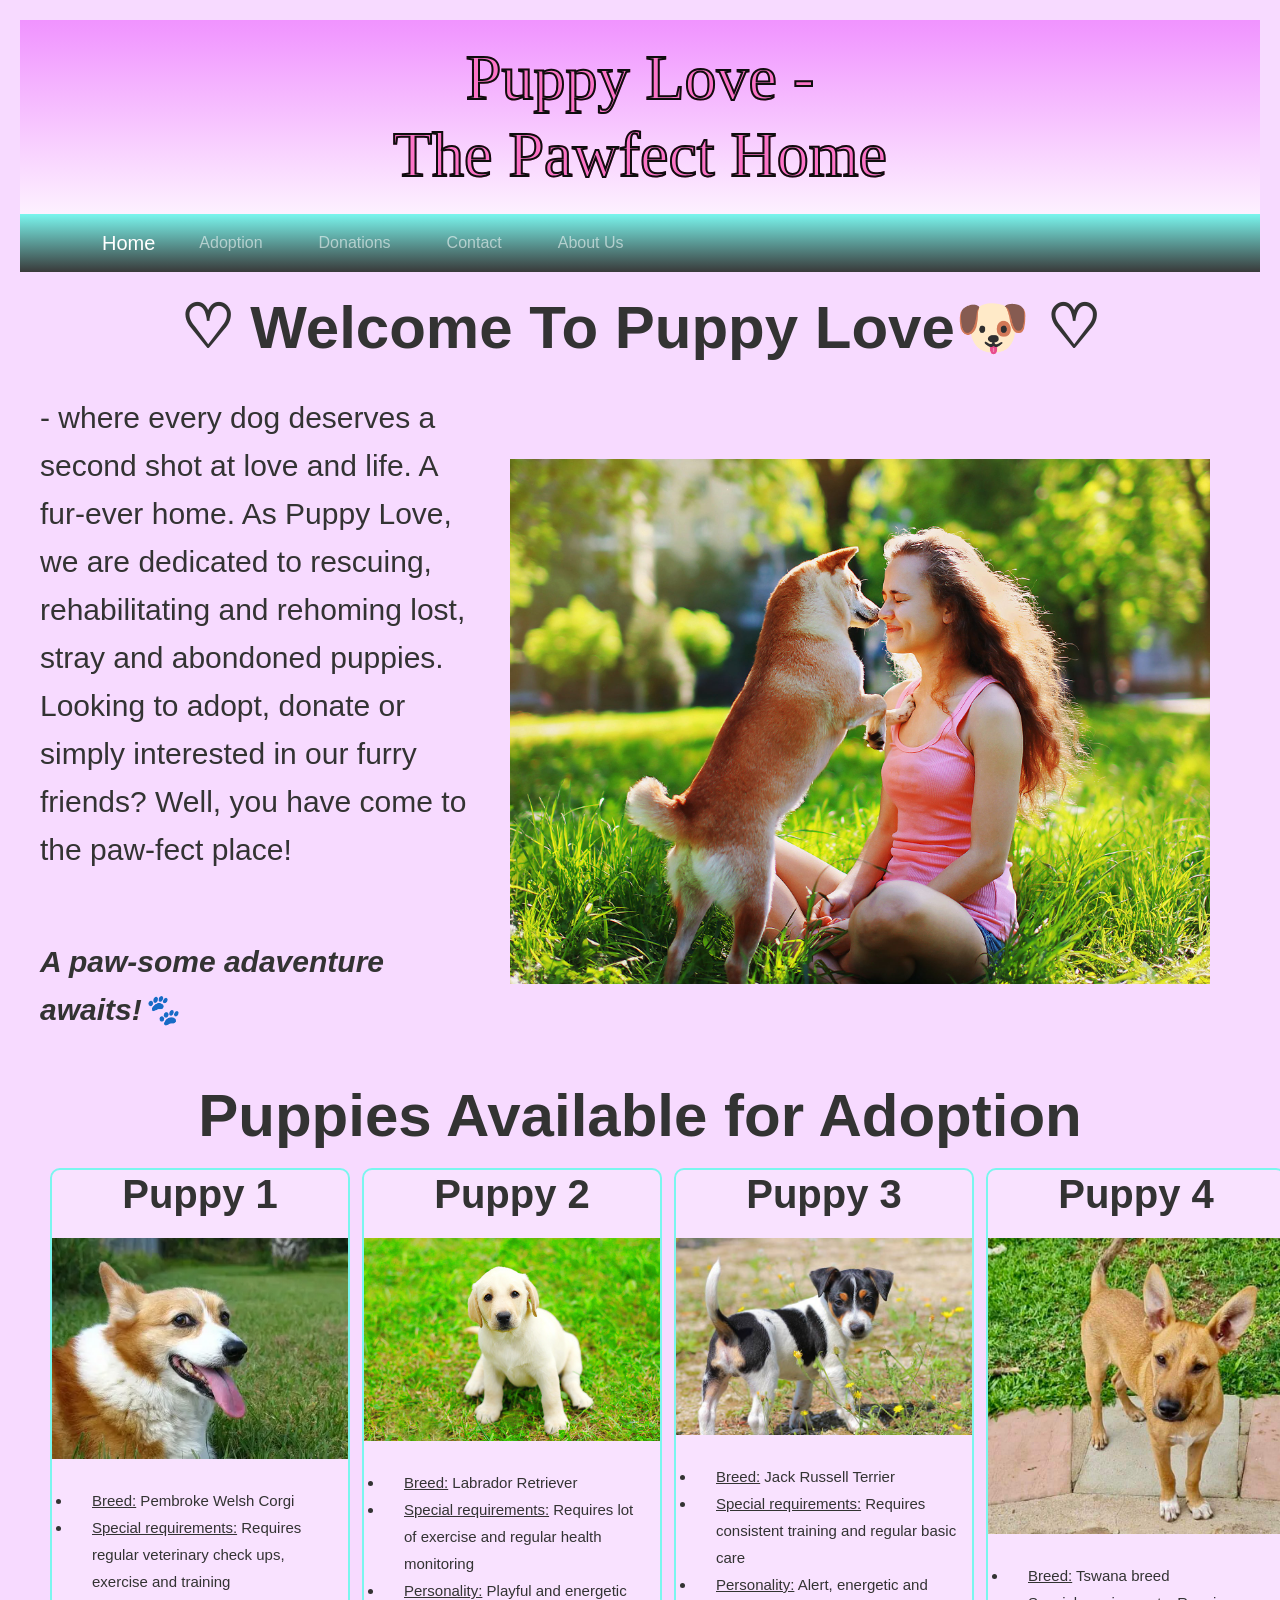
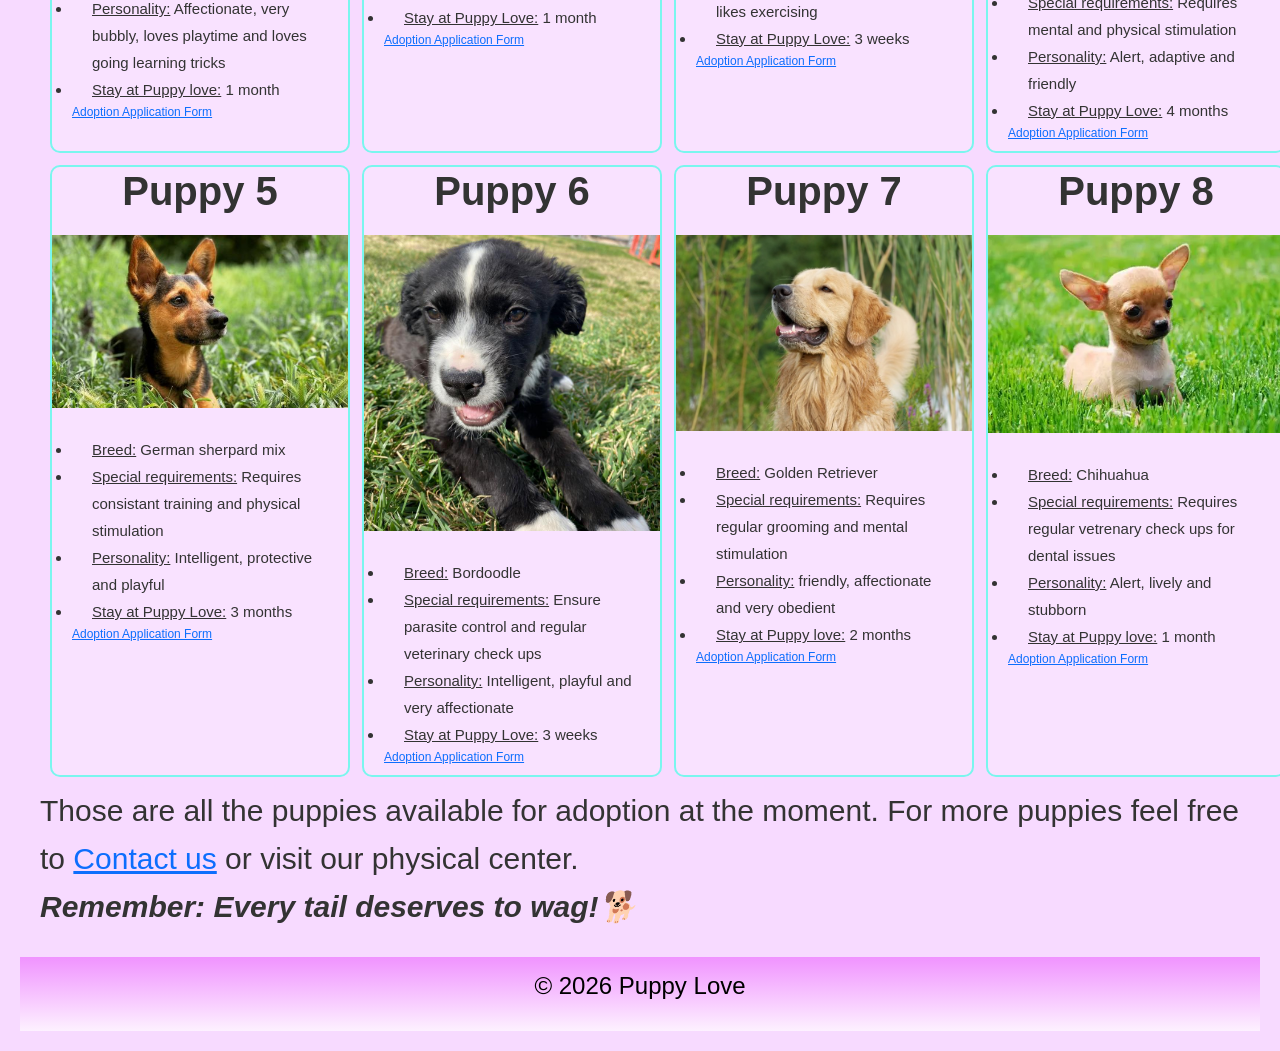
==== commit f0bc0989: "Add files via upload" ====
--- a/index.html
+++ b/index.html
@@ -1,173 +1,174 @@
-<!DOCTYPE html>
-<html lang="en">
-    <head>
-        <meta charset="UTF-8">
-        <meta name="viewport" content="width=device-width, initial-scale=1.0">
-        <title>Puppy Love- The Pawfect Home</title>
-        <link href="https://cdn.jsdelivr.net/npm/bootstrap@5.3.0/dist/css/bootstrap.min.css" rel="stylesheet"> 
-        <link rel="stylesheet" href="styles.css">
-         <link href="https://fonts.googleapis.com/css2?family=Pacifico&display=swap" rel="stylesheet">
-    </head>
-
-    <body>
-        <header>
-            <h1>Puppy Love - </h1>
-            <h1>The Pawfect Home</h1>
-        </header> 
-            
-        <nav class="navbar navbar-expand-lg navbar-dark bg-dark"> 
-             <div class="container"> 
-                 <a class="navbar-brand" href="index.html">Home</a> 
-                 <button class="navbar-toggler" type="button" data-bs-toggle="collapse" data-bs-target="#navbarNav"> 
-                   <span class="navbar-toggler-icon"></span> 
-                 </button> 
-                 <div class="collapse navbar-collapse" id="navbarNav"> 
-                   <ul class="navbar-nav"> 
-                      </li>
-                      <li class="nav-item"> 
-                        <a class="nav-link" href="adoption.html">Adoption</a> 
-                      </li> 
-                      <li class="nav-item"> 
-                        <a class="nav-link" href="donations.html">Donations</a> 
-                      </li>
-                      <li class="nav-item"> 
-                        <a class="nav-link" href="contact.html">Contact</a> 
-                      </li> 
-                      <li class="nav-item"> 
-                        <a class="nav-link" href="aboutus.html">About Us</a> 
-                      </li> 
-                   </ul> 
-                 </div> 
-             </div> 
-        </nav> 
-
-        <main> 
-            <h2 style="font-size:60px"> ♡ Welcome To Puppy Love🐶 ♡ </h2>
-            <div class="introduction">
-            <div class="intro-img">
-                 <p>- where every dog deserves a second shot at love and life. A fur-ever home.
-                 As Puppy Love, we are dedicated to rescuing, rehabilitating and rehoming lost, stray and abondoned puppies.
-                 Looking to adopt, donate or simply interested in our furry friends? Well, you have come to the paw-fect place! </p>
-                <p style="font-style:italic; font-weight: bold;">
-                    <br> A paw-some adaventure awaits!🐾 </div>
-                 <img src="pic1.jfif" width="700" height="auto" alt="A puppy from Puppy Love with it's pet owner"> </p> 
-            </div>
-    
-
-            <h3 style="font-size: 60px; text-align: center;">Puppies Available for Adoption</h3>
-
-           <p> 
-            <div class="availablepup">
-
-                 <div class="puppycard">
-                    <h4> Puppy 1 </h4>
-                  <img src="pup1.webp" width="500" height="auto" alt="Available puppy 1">
-                  <ul>
-                     <li> <u>Breed:</u> Pembroke Welsh Corgi </li>
-                     <li> <u>Special requirements:</u> Requires regular veterinary check ups, exercise and training</li>
-                     <li> <u>Personality:</u> Affectionate, very bubbly, loves playtime and loves going learning tricks</li>
-                     <li> <u>Stay at Puppy love:</u> 1 month </li>
-                     <a href="adoption application form.docx"> Adoption Application Form </a>
-                 </ul> 
-                 </div>
-            
-                 <div class="puppycard">
-                    <h4> Puppy 2 </h4>
-                   <img src="pup2.jpg" width="500" height="auto" alt="Available puppy 2">
-                   <ul>
-                     <li> <u>Breed:</u> Labrador Retriever</li>
-                     <li> <u>Special requirements:</u> Requires lot of exercise and regular health monitoring </li>
-                     <li> <u>Personality:</u> Playful and energetic </li>
-                     <li> <u>Stay at Puppy Love:</u> 1 month </li> 
-                     <a href="adoption application form.docx"> Adoption Application Form </a>
-                   </ul>
-                   </div>
-
-                <div class="puppycard">
-                    <h4> Puppy 3 </h4>
-                    <img src="pup3.jpg" width="500" height="auto" alt="Available puppy 3">
-                    <ul>
-                        <li> <u>Breed:</u> Jack Russell Terrier</li>
-                        <li> <u>Special requirements:</u> Requires consistent training and regular basic care</li>
-                        <li> <u>Personality:</u> Alert, energetic and likes exercising</li>
-                        <li> <u>Stay at Puppy Love:</u> 3 weeks</li>
-                        <a href="adoption application form.docx"> Adoption Application Form </a>
-                    </ul>
-                </div>
-                
-                <div class="puppycard">
-                    <h4> Puppy 4 </h4>
-                    <img src="pup4.jpg" width="500" height="auto" alt="Available puppy 4">
-                    <ul>
-                        <li> <u>Breed:</u> Tswana breed</li>
-                        <li> <u>Special requirements:</u> Requires mental and physical stimulation</li>
-                        <li> <u>Personality:</u> Alert, adaptive and friendly </li>
-                        <li> <u>Stay at Puppy Love:</u> 4 months</li>
-                        <a href="adoption application form.docx"> Adoption Application Form </a>
-                    </ul>
-                </div>
-
-                 <div class="puppycard">
-                    <h4> Puppy 5 </h4>
-                    <img src="pup5.jpg" width="500" height="auto" alt="Available puppy 5">
-                    <ul>
-                        <li> <u>Breed:</u> German sherpard mix</li>
-                        <li> <u>Special requirements:</u> Requires consistant training and physical stimulation</li>
-                        <li> <u>Personality:</u> Intelligent, protective and playful</li>
-                        <li> <u>Stay at Puppy Love:</u> 3 months</li>
-                        <a href="adoption application form.docx"> Adoption Application Form </a>
-                    </ul>
-                </div>
-
-                 <div class="puppycard">
-                    <h4> Puppy 6 </h4>
-                    <img src="pup6.jfif" width="500" height="auto" alt="Available puppy 6">
-                    <ul>
-                        <li> <u>Breed:</u> Bordoodle</li>
-                        <li> <u>Special requirements:</u> Ensure parasite control and regular veterinary check ups</li>
-                        <li> <u>Personality:</u> Intelligent, playful and very affectionate</li>
-                        <li> <u>Stay at Puppy Love:</u> 3 weeks</li>
-                        <a href="adoption application form.docx"> Adoption Application Form </a>
-                    </ul>
-                </div>
-
-                <div class="puppycard">
-                  <h4> Puppy 7 </h4>
-                  <img src="pup7.jpg" width="500" height="auto" alt="Available puppy 7">
-                  <ul>
-                     <li> <u>Breed:</u> Golden Retriever </li>
-                     <li> <u>Special requirements:</u> Requires regular grooming and mental stimulation</li>
-                     <li> <u>Personality:</u> friendly, affectionate and very obedient</li>
-                     <li> <u>Stay at Puppy love:</u> 2 months </li>
-                     <a href="adoption application form.docx"> Adoption Application Form </a>
-                 </ul> 
-               </div>
-
-               <div class="puppycard">
-                  <h4> Puppy 8 </h4>
-                  <img src="pup8.webp" width="500" height="auto" alt="Available puppy 8">
-                  <ul>
-                     <li> <u>Breed:</u> Chihuahua </li>
-                     <li> <u>Special requirements:</u> Requires regular vetrenary check ups for dental issues </li>
-                     <li> <u>Personality:</u> Alert, lively and stubborn</li>
-                     <li> <u>Stay at Puppy love:</u> 1 month </li>
-                     <a href="adoption application form.docx"> Adoption Application Form </a>
-                 </ul> 
-               </div>
-           </div>
-
-        <p> Those are all the puppies available for adoption at the moment.
-            For more puppies feel free to <a href="contact.html">Contact us</a> or visit our physical center.
-         <br> <strong><em> Remember: Every tail deserves to wag!🐕 </em></strong>
-        </p>
-
-        </main>
-
-        <footer>
-            <p>&copy; 2026 Puppy Love</p>
-        </footer>
-
-        <script src="https://cdn.jsdelivr.net/npm/@popperjs/core@2.11.6/dist/umd/popper.min.js"></script> 
-        <script src="https://cdn.jsdelivr.net/npm/bootstrap@5.3.0/dist/js/bootstrap.min.js"></script> 
-    </body>
+<!DOCTYPE html>
+<html lang="en">
+    <head>
+        <meta charset="UTF-8">
+        <meta name="viewport" content="width=device-width, initial-scale=1.0">
+        <title>Puppy Love- The Pawfect Home</title>
+        <link href="https://cdn.jsdelivr.net/npm/bootstrap@5.3.0/dist/css/bootstrap.min.css" rel="stylesheet"> 
+        <link rel="stylesheet" href="styles.css">
+         <link href="https://fonts.googleapis.com/css2?family=Pacifico&display=swap" rel="stylesheet">
+    </head>
+
+    <body>
+        <header>
+            <h1>Puppy Love - </h1>
+            <h1>The Pawfect Home</h1>
+        </header> 
+            
+        <nav class="navbar navbar-expand-lg navbar-dark bg-dark"> 
+             <div class="container"> 
+                 <a class="navbar-brand" href="index.html">Home</a> 
+                 <button class="navbar-toggler" type="button" data-bs-toggle="collapse" data-bs-target="#navbarNav"> 
+                   <span class="navbar-toggler-icon"></span> 
+                 </button> 
+                 <div class="collapse navbar-collapse" id="navbarNav"> 
+                   <ul class="navbar-nav"> 
+                      </li>
+                      <li class="nav-item"> 
+                        <a class="nav-link" href="adoption.html">Adoption</a> 
+                      </li> 
+                      <li class="nav-item"> 
+                        <a class="nav-link" href="donations.html">Donations</a> 
+                      </li>
+                      <li class="nav-item"> 
+                        <a class="nav-link" href="contact.html">Contact</a> 
+                      </li> 
+                      <li class="nav-item"> 
+                        <a class="nav-link" href="aboutus.html">About Us</a> 
+                      </li> 
+                   </ul> 
+                 </div> 
+                </div>
+        </nav> 
+
+        <main> 
+            <h2 style="font-size:60px"> ♡ Welcome To Puppy Love🐶 ♡ </h2>
+            <div class="introduction">
+            <div class="intro-img">
+                 <p>- where every dog deserves a second shot at love and life. A fur-ever home.
+                 As Puppy Love, we are dedicated to rescuing, rehabilitating and rehoming lost, stray and abondoned puppies.
+                 Looking to adopt, donate or simply interested in our furry friends? Well, you have come to the paw-fect place! </p>
+                <p style="font-style:italic; font-weight: bold;">
+                    <br> A paw-some adaventure awaits!🐾 </div>
+                 <img src="pic1.jfif" width="700" height="auto" alt="A puppy from Puppy Love with it's pet owner"> </p> 
+            </div>
+    
+
+            <h3 style="font-size: 60px; text-align: center;">Puppies Available for Adoption</h3>
+
+           <p> 
+            <div class="availablepup">
+
+                 <div class="puppycard">
+                    <h4> Puppy 1 </h4>
+                  <img src="pup1.webp" width="500" height="auto" alt="Available puppy 1">
+                  <ul>
+                     <li> <u>Breed:</u> Pembroke Welsh Corgi </li>
+                     <li> <u>Special requirements:</u> Requires regular veterinary check ups, exercise and training</li>
+                     <li> <u>Personality:</u> Affectionate, very bubbly, loves playtime and loves going learning tricks</li>
+                     <li> <u>Stay at Puppy love:</u> 1 month </li>
+                     <a href="adoption application form.docx"> Adoption Application Form </a>
+                 </ul> 
+                 </div>
+            
+                 <div class="puppycard">
+                    <h4> Puppy 2 </h4>
+                   <img src="pup2.jpg" width="500" height="auto" alt="Available puppy 2">
+                   <ul>
+                     <li> <u>Breed:</u> Labrador Retriever</li>
+                     <li> <u>Special requirements:</u> Requires lot of exercise and regular health monitoring </li>
+                     <li> <u>Personality:</u> Playful and energetic </li>
+                     <li> <u>Stay at Puppy Love:</u> 1 month </li> 
+                     <a href="adoption application form.docx"> Adoption Application Form </a>
+                   </ul>
+                   </div>
+
+                <div class="puppycard">
+                    <h4> Puppy 3 </h4>
+                    <img src="pup3.jpg" width="500" height="auto" alt="Available puppy 3">
+                    <ul>
+                        <li> <u>Breed:</u> Jack Russell Terrier</li>
+                        <li> <u>Special requirements:</u> Requires consistent training and regular basic care</li>
+                        <li> <u>Personality:</u> Alert, energetic and likes exercising</li>
+                        <li> <u>Stay at Puppy Love:</u> 3 weeks</li>
+                        <a href="adoption application form.docx"> Adoption Application Form </a>
+                    </ul>
+                </div>
+                
+                <div class="puppycard">
+                    <h4> Puppy 4 </h4>
+                    <img src="pup4.jpg" width="500" height="auto" alt="Available puppy 4">
+                    <ul>
+                        <li> <u>Breed:</u> Tswana breed</li>
+                        <li> <u>Special requirements:</u> Requires mental and physical stimulation</li>
+                        <li> <u>Personality:</u> Alert, adaptive and friendly </li>
+                        <li> <u>Stay at Puppy Love:</u> 4 months</li>
+                        <a href="adoption application form.docx"> Adoption Application Form </a>
+                    </ul>
+                </div>
+
+                 <div class="puppycard">
+                    <h4> Puppy 5 </h4>
+                    <img src="pup5.jpg" width="500" height="auto" alt="Available puppy 5">
+                    <ul>
+                        <li> <u>Breed:</u> German sherpard mix</li>
+                        <li> <u>Special requirements:</u> Requires consistant training and physical stimulation</li>
+                        <li> <u>Personality:</u> Intelligent, protective and playful</li>
+                        <li> <u>Stay at Puppy Love:</u> 3 months</li>
+                        <a href="adoption application form.docx"> Adoption Application Form </a>
+                    </ul>
+                </div>
+
+                 <div class="puppycard">
+                    <h4> Puppy 6 </h4>
+                    <img src="pup6.jfif" width="500" height="auto" alt="Available puppy 6">
+                    <ul>
+                        <li> <u>Breed:</u> Bordoodle</li>
+                        <li> <u>Special requirements:</u> Ensure parasite control and regular veterinary check ups</li>
+                        <li> <u>Personality:</u> Intelligent, playful and very affectionate</li>
+                        <li> <u>Stay at Puppy Love:</u> 3 weeks</li>
+                        <a href="adoption application form.docx"> Adoption Application Form </a>
+                    </ul>
+                </div>
+
+                <div class="puppycard">
+                  <h4> Puppy 7 </h4>
+                  <img src="pup7.jpg" width="500" height="auto" alt="Available puppy 7">
+                  <ul>
+                     <li> <u>Breed:</u> Golden Retriever </li>
+                     <li> <u>Special requirements:</u> Requires regular grooming and mental stimulation</li>
+                     <li> <u>Personality:</u> friendly, affectionate and very obedient</li>
+                     <li> <u>Stay at Puppy love:</u> 2 months </li>
+                     <a href="adoption application form.docx"> Adoption Application Form </a>
+                 </ul> 
+               </div>
+
+               <div class="puppycard">
+                  <h4> Puppy 8 </h4>
+                  <img src="pup8.webp" width="500" height="auto" alt="Available puppy 8">
+                  <ul>
+                     <li> <u>Breed:</u> Chihuahua </li>
+                     <li> <u>Special requirements:</u> Requires regular vetrenary check ups for dental issues </li>
+                     <li> <u>Personality:</u> Alert, lively and stubborn</li>
+                     <li> <u>Stay at Puppy love:</u> 1 month </li>
+                     <a href="adoption application form.docx"> Adoption Application Form </a>
+                 </ul> 
+               </div>
+           </div>
+
+        <p> Those are all the puppies available for adoption at the moment.
+            For more puppies feel free to <a href="contact.html">Contact us</a> or visit our physical center.
+         <br> <strong><em> Remember: Every tail deserves to wag!🐕 </em></strong>
+        </p>
+
+        </main>
+
+        <footer>
+            <p>&copy; 2026 Puppy Love</p>
+        </footer>
+
+        <script src="https://cdn.jsdelivr.net/npm/@popperjs/core@2.11.6/dist/umd/popper.min.js"></script> 
+        <script src="https://cdn.jsdelivr.net/npm/bootstrap@5.3.0/dist/js/bootstrap.min.js"></script> 
+
+    </body>
 </html>
--- a/styles.css
+++ b/styles.css
@@ -1,209 +1,215 @@
-body { 
-    font-family: Arial, sans-serif; 
-    color: #333; 
-    background-color: #f7daff; 
-    margin: 10px; 
-    padding: 10px; 
-    line-height: 1.6; 
-} 
-
-header { 
-    background: linear-gradient(#f093ff, #fdf1ff); 
-    color: black; 
-    padding: 20px; 
-    text-align: center; 
-    width: 100%;
-    box-sizing: border-box;
-} 
-
-header h1 { 
-    font-family: 'Pacifio', cursive;
-    font-size: 4em;
-    text-align: center;
-    background-color: #fc73c7;
-    -webkit-background-clip: text;
-    -webkit-text-fill-color: transparent;
-    -webkit-text-stroke: 2px rgb(14, 14, 14);
-    margin: 0; 
-}  
-
-nav { 
-    background: linear-gradient(#7af6ee, #393a3a);
-    padding: 15px 20px;
-    width: 100%;
-    box-sizing: border-box;
-}
-
-nav a {
-    color: #d45151;
-    text-decoration: none; 
-    margin: 0 20px; 
-    font-size: 1.1em;
-    background: none;
-} 
-
-nav a:hover { 
-    text-decoration: underline;
-} 
-
-main { 
-    padding: 20px; 
-    padding-bottom: 10px;
-    max-width: 100%; 
-    margin: 0 auto; 
-    font-size: 30px;
-} 
-
- 
-
-main img { 
-    max-width: 200%; 
-    height: auto; 
-    display: block; 
-    margin: 20px 0; 
-} 
-
-footer { 
-    background: linear-gradient(#f093ff, #fdf1ff); 
-    color: black;  
-    text-align: center; 
-    font-size: x-large;
-    padding: 10px; 
-    position: auto; 
-    bottom: 0; 
-    left: 0;
-    width: 100%; 
-    box-sizing: border-box;
-} 
-
-.introduction {
-    display: flex;
-    align-items: center;
-    flex-direction: row;
-    gap: 30px;
-    margin: 30px 0;
-    font-size: 30px;
-}
- 
-.intro-image {
-    border-radius: 10px;
-}
-
-.availablepup {
-    display: grid;
-    grid-template-columns: repeat(4, 1fr);
-    grid-template-rows: repeat(2, auto);
-    gap: 12px;
-    margin: 10px;
-    box-sizing: border-box;
-}
-
-.puppycard:hover {
-    color: #8f135f;
-}
-
-.puppycard {
-    border: 2px solid #f7daff;
-    border-radius: 10px;
-    border-color: #7af6ee;
-    overflow: hidden;
-    background: rgb(255, 255, 255,0.2);
-    width: 300px;
-}
-
-.puppycard img {
-    width: 100%;
-    height: auto;
-    object-fit: cover;
-}
-
-.puppycard ul {
-    padding: 8px 12px;
-    margin: 0;
-    font-size: 12px;
-    list-style: disc outside none;
-    padding-left: 20px;
-}
-
-.puppycard ul li {
-    margin-bottom: 4px;
-    font-size: 15px;
-    line-height: 1.8;
-    padding-left: 20px;
-    margin: 0;
-    display: list-item;
-    list-style-type: disc;
-}
-
-.card {
-    position: relative;
-    width: 300px;
-    height: 350px;
-    transform-style: preserve-3d;
-    transition: transform 0.6s ease-in-out;
-    cursor: pointer;
-    border: 2px solid #74afab;
-    border-radius: 10px;
-}
-
-.card-container {
-    perspective: 1000px;
-}
-
-.card-container:hover .card {
-    transform: rotateY(180deg);
-}
-
-.card-face {
-    position: absolute;
-    width: 100%;
-    height: 100%;
-    display: flex;
-    backface-visibility: hidden;
-    align-items: center;
-    justify-content: center;
-    font-size: 20px;
-    border-radius: 10px;
-    color: #1c0864;
-    border-radius: 10px;
-}
-
-.front, .back {
-    position: absolute;
-    width: 100%;
-    height: 100%;
-    border-radius: 8px;
-    backface-visibility: hidden;
-}
-
-.front {
-    background: linear-gradient( #eafffe, #8f135f);
-    display: flex;
-    justify-content: center;
-    align-items: center;
-    transform: rotateY(0deg);
-}
-
-.back {
-    background: linear-gradient( #8f135f, #fdf1ff);
-    display: flex;
-    justify-content: center;
-    align-items: center;
-    transform: rotateY(180deg);
-}
-
-.cards1 , .cards2 {
-     display: flex;
-    align-items: center;
-    flex-direction: row;
-    gap: 30px;
-    margin: 30px 0;
-}
-
-.statistics {
-     display: flex;
-    align-items: center;
-    flex-direction: row;
-    gap: 50px;
-    margin: 30px 0
-}
+body { 
+    font-family: Arial, sans-serif; 
+    color: #333; 
+    background-color: #f7daff; 
+    margin: 10px; 
+    padding: 10px; 
+    line-height: 1.6; 
+    transition: background-color 0.3s, color 0.3s;
+} 
+
+header { 
+    background: linear-gradient(#f093ff, #fdf1ff); 
+    color: black; 
+    padding: 20px; 
+    text-align: center; 
+    width: 100%;
+    box-sizing: border-box;
+} 
+
+header h1 { 
+    font-family: 'Pacifio', cursive;
+    font-size: 4em;
+    text-align: center;
+    background-color: #fc73c7;
+    -webkit-background-clip: text;
+    -webkit-text-fill-color: transparent;
+    -webkit-text-stroke: 2px rgb(14, 14, 14);
+    margin: 0; 
+}  
+
+h2, h3, h4, h5, h6 {
+    font-size: 40px;
+    font-weight: bold;
+    text-align: center;
+}
+nav { 
+    background: linear-gradient(#7af6ee, #393a3a);
+    padding: 15px 20px;
+    width: 100%;
+    box-sizing: border-box;
+}
+
+nav a {
+    color: #d45151;
+    text-decoration: none; 
+    margin: 0 20px; 
+    font-size: 1.1em;
+    background: none;
+} 
+
+nav a:hover { 
+    text-decoration: underline;
+} 
+
+main { 
+    padding: 20px; 
+    padding-bottom: 10px;
+    max-width: 100%; 
+    margin: 0 auto; 
+    font-size: 30px;
+} 
+
+ 
+
+main img { 
+    max-width: 200%; 
+    height: auto; 
+    display: block; 
+    margin: 20px 0; 
+} 
+
+footer { 
+    background: linear-gradient(#f093ff, #fdf1ff); 
+    color: black;  
+    text-align: center; 
+    font-size: x-large;
+    padding: 10px; 
+    position: auto; 
+    bottom: 0; 
+    left: 0;
+    width: 100%; 
+    box-sizing: border-box;
+} 
+
+.introduction {
+    display: flex;
+    align-items: center;
+    flex-direction: row;
+    gap: 30px;
+    margin: 30px 0;
+    font-size: 30px;
+}
+ 
+.intro-image {
+    border-radius: 10px;
+}
+
+.availablepup {
+    display: grid;
+    grid-template-columns: repeat(4, 1fr);
+    grid-template-rows: repeat(2, auto);
+    gap: 12px;
+    margin: 10px;
+    box-sizing: border-box;
+}
+
+.puppycard:hover {
+    color: #e45e11;
+}
+
+.puppycard {
+    border: 2px solid #ab16d4;
+    border-radius: 10px;
+    border-color: #7af6ee;
+    overflow: hidden;
+    background: rgb(255, 255, 255,0.2);
+    width: 300px;
+}
+
+.puppycard img {
+    width: 100%;
+    height: auto;
+    object-fit: cover;
+}
+
+.puppycard ul {
+    padding: 8px 12px;
+    margin: 0;
+    font-size: 12px;
+    list-style: disc outside none;
+    padding-left: 20px;
+}
+
+.puppycard ul li {
+    margin-bottom: 4px;
+    font-size: 15px;
+    line-height: 1.8;
+    padding-left: 20px;
+    margin: 0;
+    display: list-item;
+    list-style-type: disc;
+}
+
+.card {
+    position: relative;
+    width: 300px;
+    height: 350px;
+    transform-style: preserve-3d;
+    transition: transform 0.6s ease-in-out;
+    cursor: pointer;
+    border: 2px solid #74afab;
+    border-radius: 10px;
+}
+
+.card-container {
+    perspective: 1000px;
+}
+
+.card-container:hover .card {
+    transform: rotateY(180deg);
+}
+
+.card-face {
+    position: absolute;
+    width: 100%;
+    height: 100%;
+    display: flex;
+    backface-visibility: hidden;
+    align-items: center;
+    justify-content: center;
+    font-size: 20px;
+    border-radius: 10px;
+    color: #1c0864;
+    border-radius: 10px;
+}
+
+.front, .back {
+    position: absolute;
+    width: 100%;
+    height: 100%;
+    border-radius: 8px;
+    backface-visibility: hidden;
+}
+
+.front {
+    background: linear-gradient( #eafffe, #8f135f);
+    display: flex;
+    justify-content: center;
+    align-items: center;
+    transform: rotateY(0deg);
+}
+
+.back {
+    background: linear-gradient( #8f135f, #fdf1ff);
+    display: flex;
+    justify-content: center;
+    align-items: center;
+    transform: rotateY(180deg);
+}
+
+.cards1 , .cards2 {
+     display: flex;
+    align-items: center;
+    flex-direction: row;
+    gap: 30px;
+    margin: 30px 0;
+}
+
+.statistics {
+     display: flex;
+    align-items: center;
+    flex-direction: row;
+    gap: 50px;
+    margin: 30px 0
+}
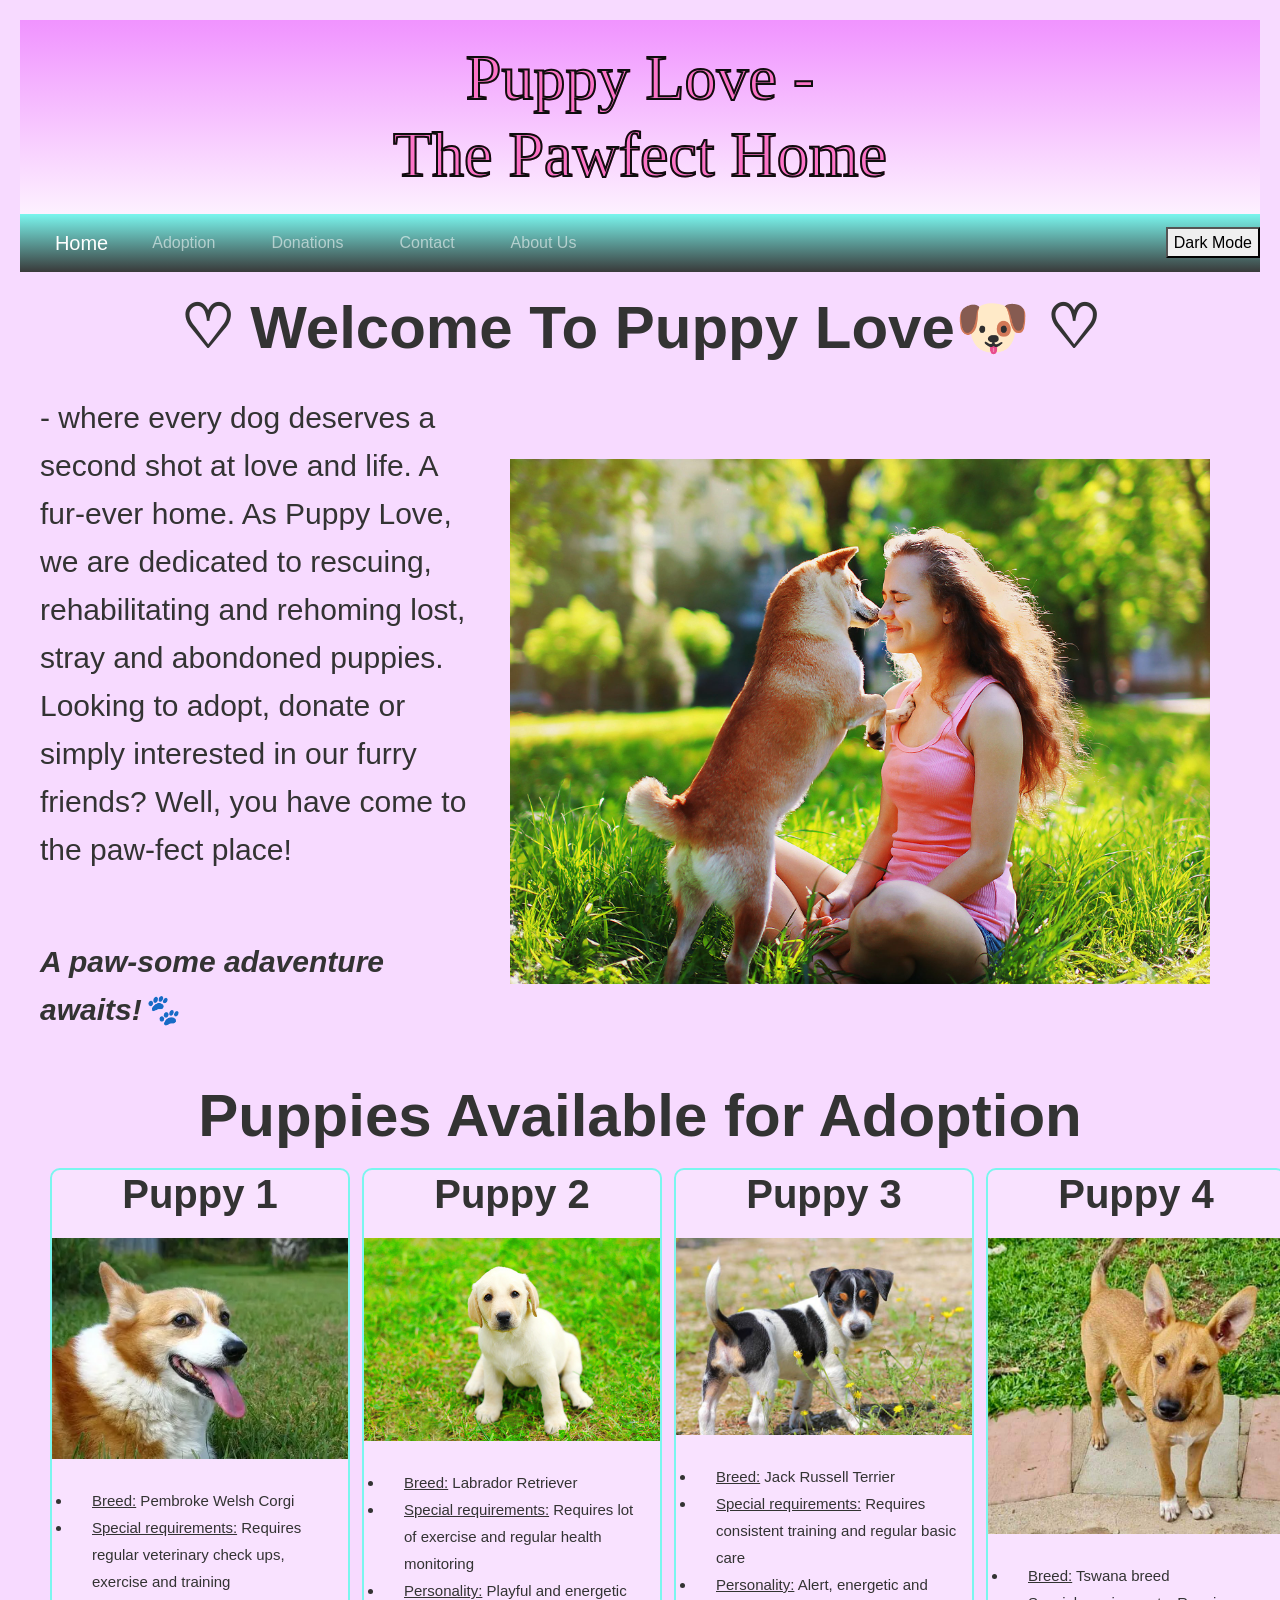
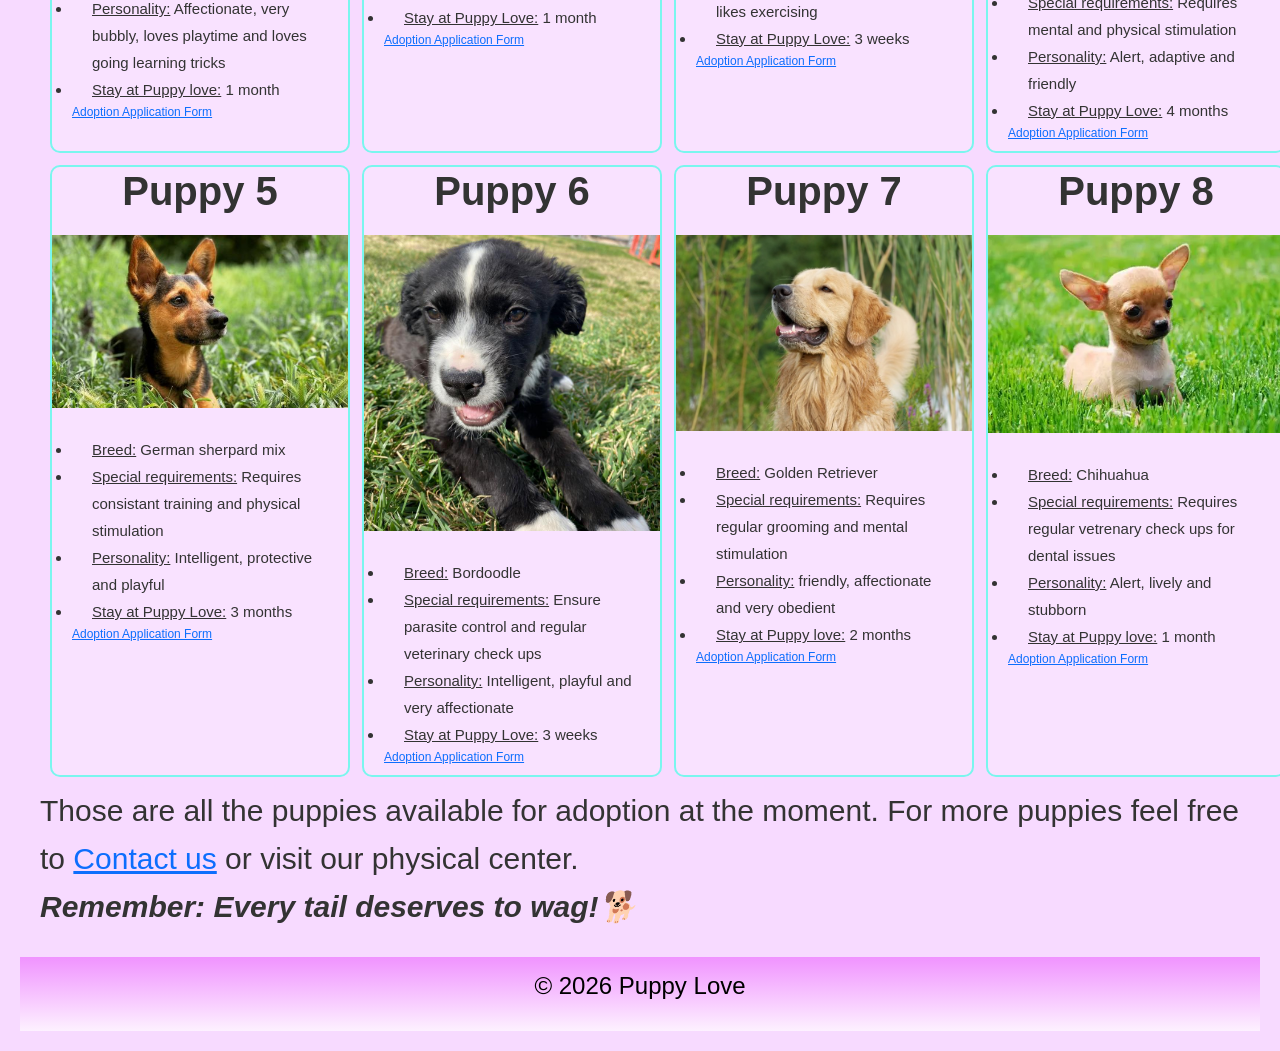
==== commit 3cc60292: "Add files via upload" ====
--- a/index.html
+++ b/index.html
@@ -39,6 +39,7 @@
                    </ul> 
                  </div> 
                 </div>
+                 <button id="theme-toggle"> Dark Mode</button>
         </nav> 
 
         <main> 
@@ -169,6 +170,7 @@
 
         <script src="https://cdn.jsdelivr.net/npm/@popperjs/core@2.11.6/dist/umd/popper.min.js"></script> 
         <script src="https://cdn.jsdelivr.net/npm/bootstrap@5.3.0/dist/js/bootstrap.min.js"></script> 
-
+         <script src="script.js"></script>
+    
     </body>
 </html>
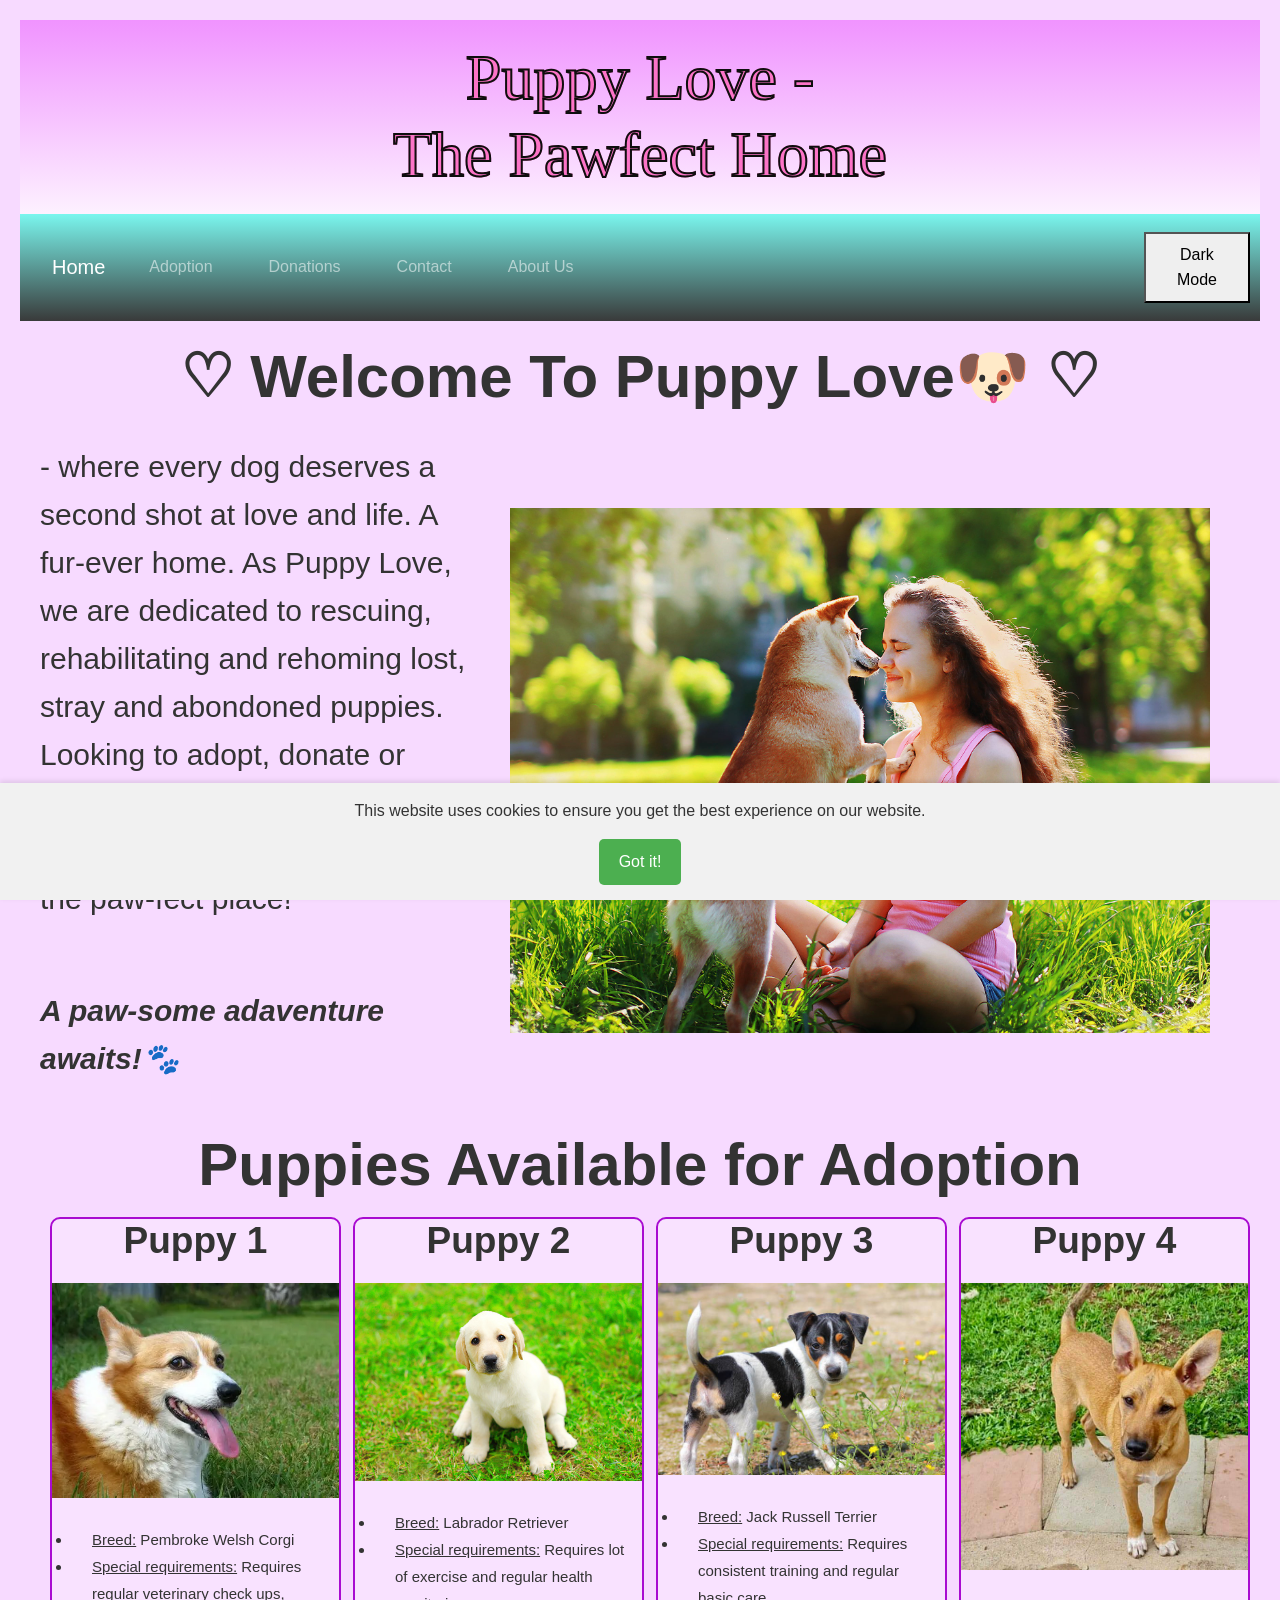
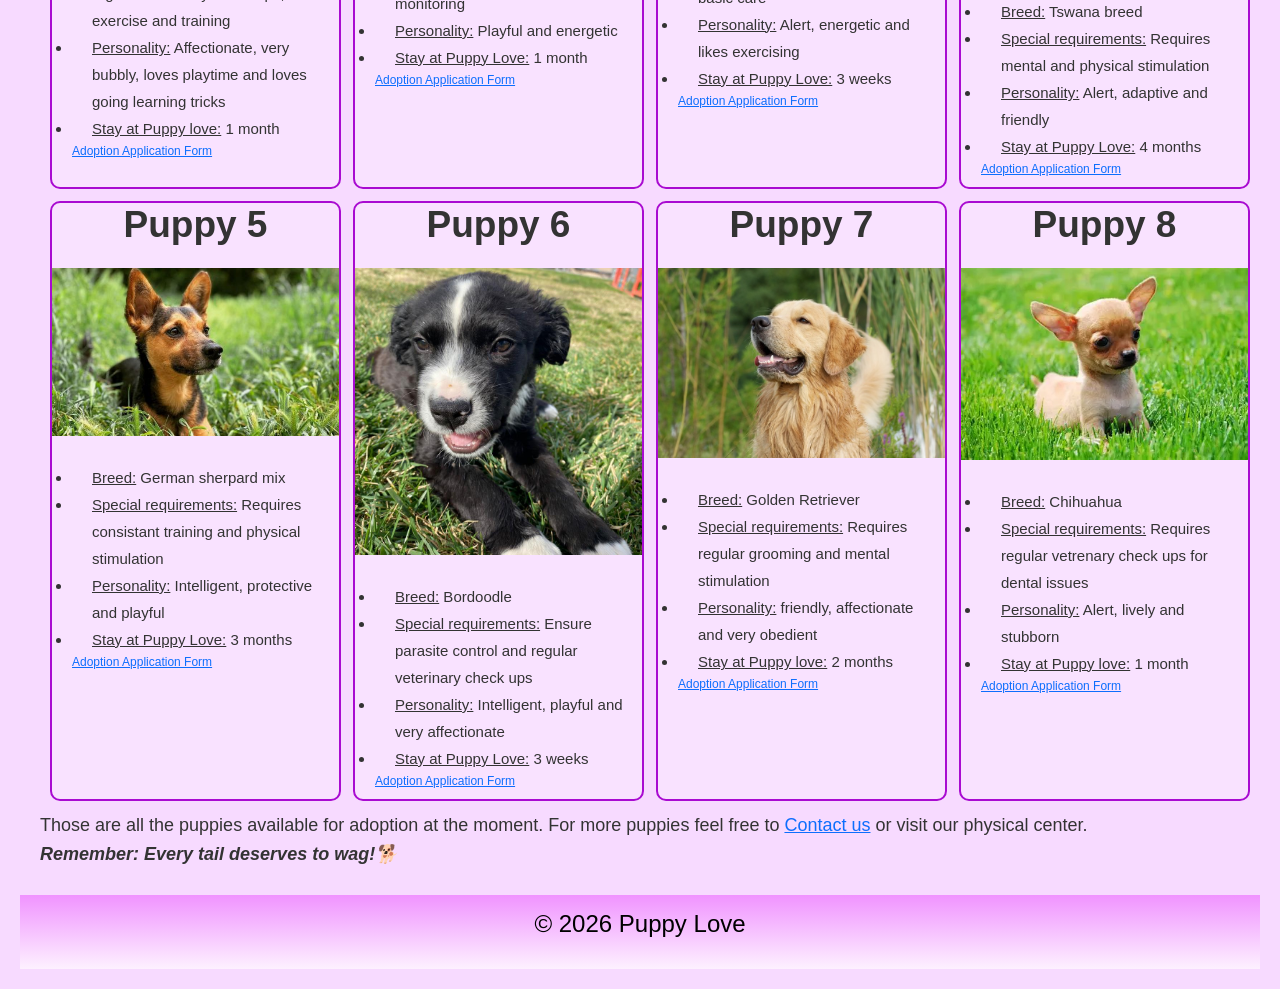
==== commit 7024169e: "Add files via upload" ====
--- a/index.html
+++ b/index.html
@@ -171,6 +171,12 @@
         <script src="https://cdn.jsdelivr.net/npm/@popperjs/core@2.11.6/dist/umd/popper.min.js"></script> 
         <script src="https://cdn.jsdelivr.net/npm/bootstrap@5.3.0/dist/js/bootstrap.min.js"></script> 
          <script src="script.js"></script>
+
+        <div id="cookie-banner" style="display:none;">
+            <p>This website uses cookies to ensure you get the best 
+               experience on our website.</p>
+            <button onclick="acceptCookies()">Got it!</button>
+        </div>
     
     </body>
 </html>
--- a/styles.css
+++ b/styles.css
@@ -29,7 +29,7 @@
 }  
 
 h2, h3, h4, h5, h6 {
-    font-size: 40px;
+    font-size: 37px;
     font-weight: bold;
     text-align: center;
 }
@@ -57,13 +57,14 @@
     padding-bottom: 10px;
     max-width: 100%; 
     margin: 0 auto; 
-    font-size: 30px;
+    font-size: 18px;
+    overflow-x: hidden;
 } 
 
  
 
 main img { 
-    max-width: 200%; 
+    max-width: 100%; 
     height: auto; 
     display: block; 
     margin: 20px 0; 
@@ -74,10 +75,7 @@
     color: black;  
     text-align: center; 
     font-size: x-large;
-    padding: 10px; 
-    position: auto; 
-    bottom: 0; 
-    left: 0;
+    padding: 10px;
     width: 100%; 
     box-sizing: border-box;
 } 
@@ -102,6 +100,7 @@
     gap: 12px;
     margin: 10px;
     box-sizing: border-box;
+    width: 100%;
 }
 
 .puppycard:hover {
@@ -111,10 +110,10 @@
 .puppycard {
     border: 2px solid #ab16d4;
     border-radius: 10px;
-    border-color: #7af6ee;
+    border-color: #a90bd1;
     overflow: hidden;
     background: rgb(255, 255, 255,0.2);
-    width: 300px;
+    width: 100%;
 }
 
 .puppycard img {
@@ -143,13 +142,15 @@
 
 .card {
     position: relative;
-    width: 300px;
+    width: 285px;
     height: 350px;
     transform-style: preserve-3d;
     transition: transform 0.6s ease-in-out;
     cursor: pointer;
     border: 2px solid #74afab;
-    border-radius: 10px;
+    background: rgba(255, 255, 255, 0.4);
+    border-radius: 10px;
+    box-sizing: border-box;
 }
 
 .card-container {
@@ -202,14 +203,158 @@
      display: flex;
     align-items: center;
     flex-direction: row;
+    flex-wrap: wrap;
     gap: 30px;
     margin: 30px 0;
 }
 
+@media (max-width: 768px) {
+    body {
+        margin: 5px;
+        padding: 5px;
+    }
+
+    h4, h5, h6 {
+        font-size: 18px;
+    }
+
+    header h1 {
+        font-size: 2em;
+    }
+
+    h2 {
+        font-size: 22px !important;
+    }
+
+    h3 {
+        font-size: 20px !important;
+    }
+
+    main {
+        font-size: 15px;
+        padding: 10px;
+    }
+    .introduction {
+        flex-direction: column;   /* stack image below text */
+    }
+
+    .introduction img {
+        width: 100% !important;
+    }
+
+    .availablepup {
+        grid-template-columns: 1fr;  /* 1 column on small screens */
+    }
+
+    .puppycard ul li {
+        font-size: 14px;
+    }
+
+    .cards1 , .cards2 {
+        flex-direction: column;
+        align-items: center;
+    }
+
+    .card-container {
+        width: 90vw;
+        max-width: 340px;
+    }
+
+    .card {
+        width: 100%;
+        height: 280px;
+    }
+
+    .statistics {
+        flex-direction: column;
+        align-items: flex-start;
+        gap: 10px;
+    }
+
+    nav .card-container {
+        flex-wrap: wrap;
+    }
+
+    #theme-toogle {
+        margin: 5px 10px;
+    }
+}
+
 .statistics {
      display: flex;
     align-items: center;
     flex-direction: row;
+    flex-wrap: wrap;
     gap: 50px;
-    margin: 30px 0
-}
+    margin: 30px 0;
+}
+
+.statistics h5, .statistics p {
+    margin: 0;
+}
+
+body.dark-mode { 
+    background-color: #333333; 
+    color: #f9f9f9; 
+} 
+
+body.dark-mode nav { background-color: #222222; } 
+#theme-toggle { padding: 8px 16px; cursor: pointer; margin: 10px; }
+
+@keyframes float {
+    0% {transform: translateY(20px);}
+    50% {transform: translateY(-15px);}
+    100% {transform: translateY(20px);}
+}
+
+.float-img{
+    animation: float 3s ease-in-out infinite;
+}
+
+.download-btn {
+    background: linear-gradient(#24d1c3, #d370c4);
+    color: white;
+    border: none;
+    padding: 20px 50px;
+    width: 250px;
+    height: 150px;
+    font-size: 16px;
+    border-radius: 8px;
+    cursor: pointer;
+    margin: 20px 0;
+}
+
+.download-btn:hover {
+    background: linear-gradient(#cc61bc, #4cbbbe);
+}
+
+.form-container {
+    background: rgba(255, 255, 255, 0.4);
+    border: 2px solid #a90bd1;
+    border-radius: 20px;
+    padding: 30px;
+    max-width: 500px;
+    margin: 30px auto;
+    text-align: center;   
+}
+
+#cookie-banner {
+    position: fixed;
+    bottom: 0;
+    left: 0;
+    width: 100%;
+    background-color: #f1f1f1;
+    padding: 15px;
+    text-align: center;
+    z-index: 9999;
+    box-shadow: 0 -2px 5px rgba(0,0,0,0.1);
+}
+
+#cookie-banner button {
+    background-color: #4CAF50;
+    color: white;
+    border: none;
+    padding: 10px 20px;
+    cursor: pointer;
+    border-radius: 5px;
+}
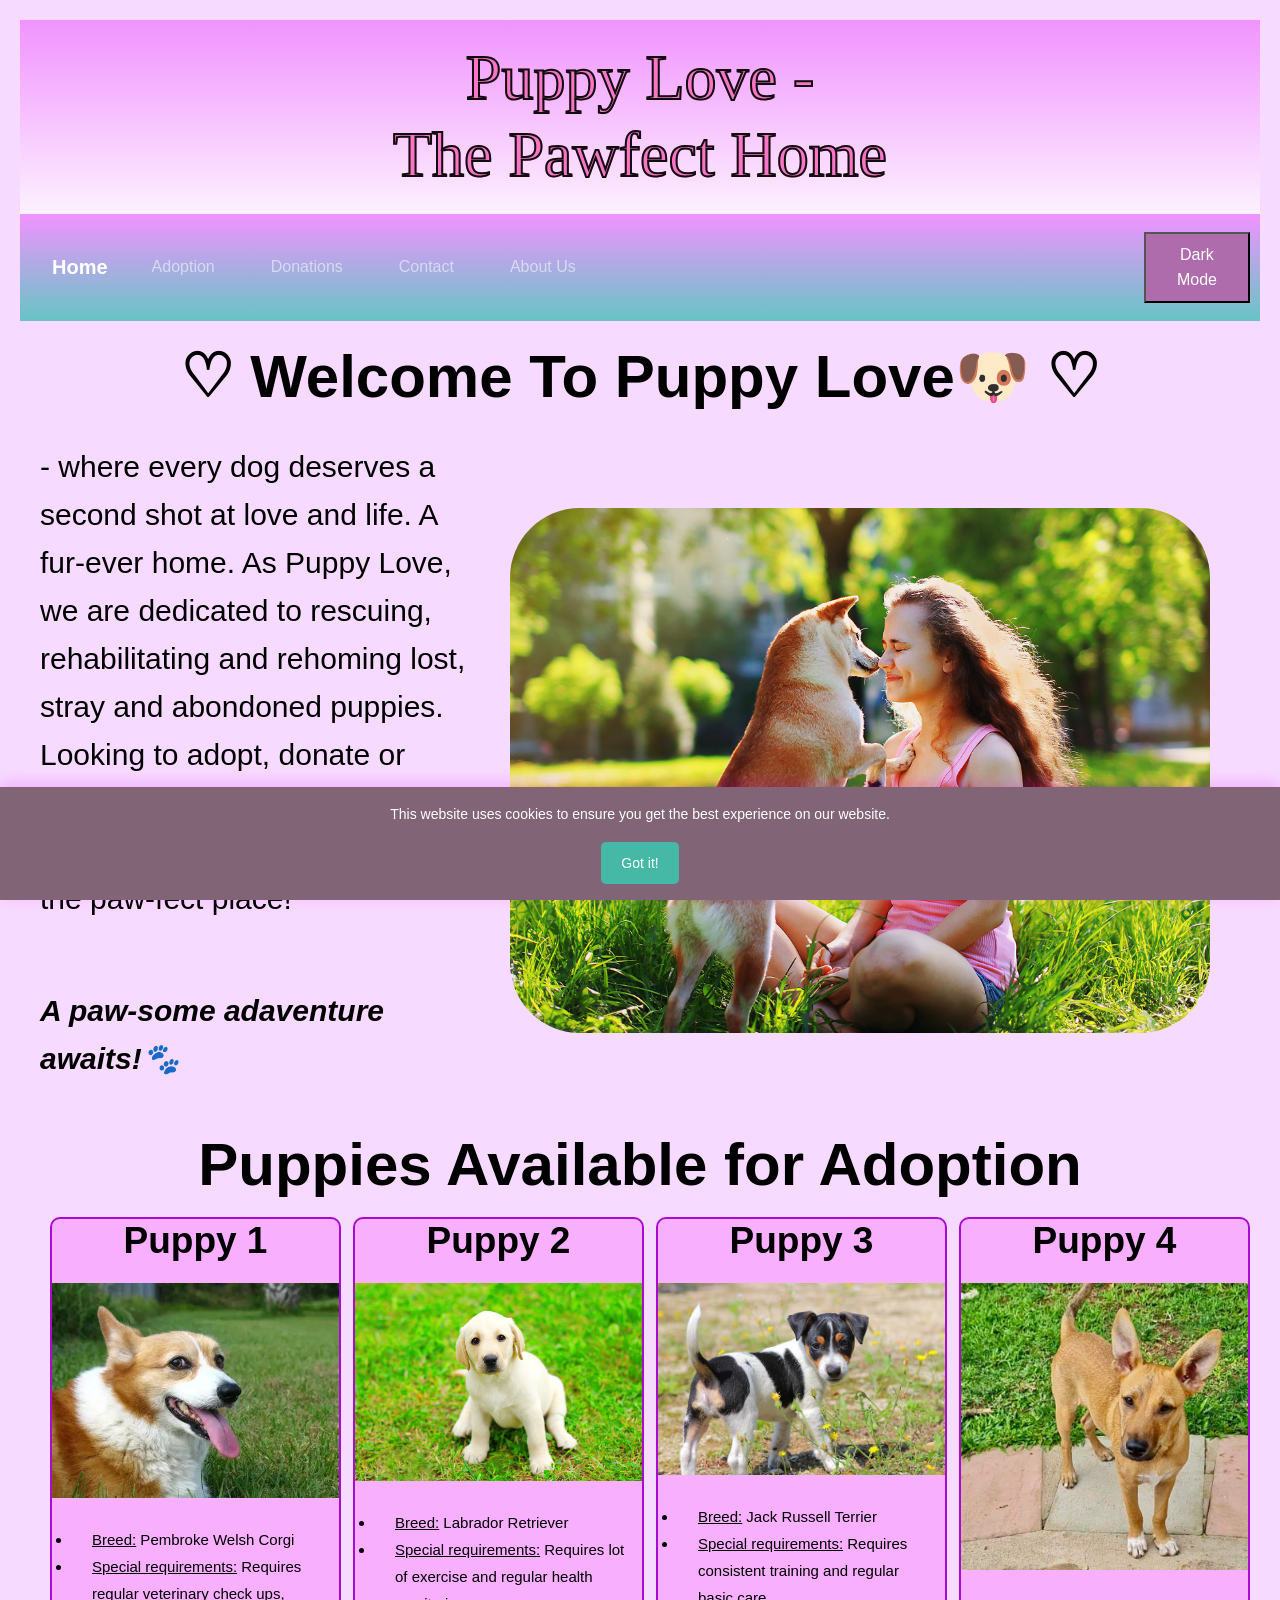
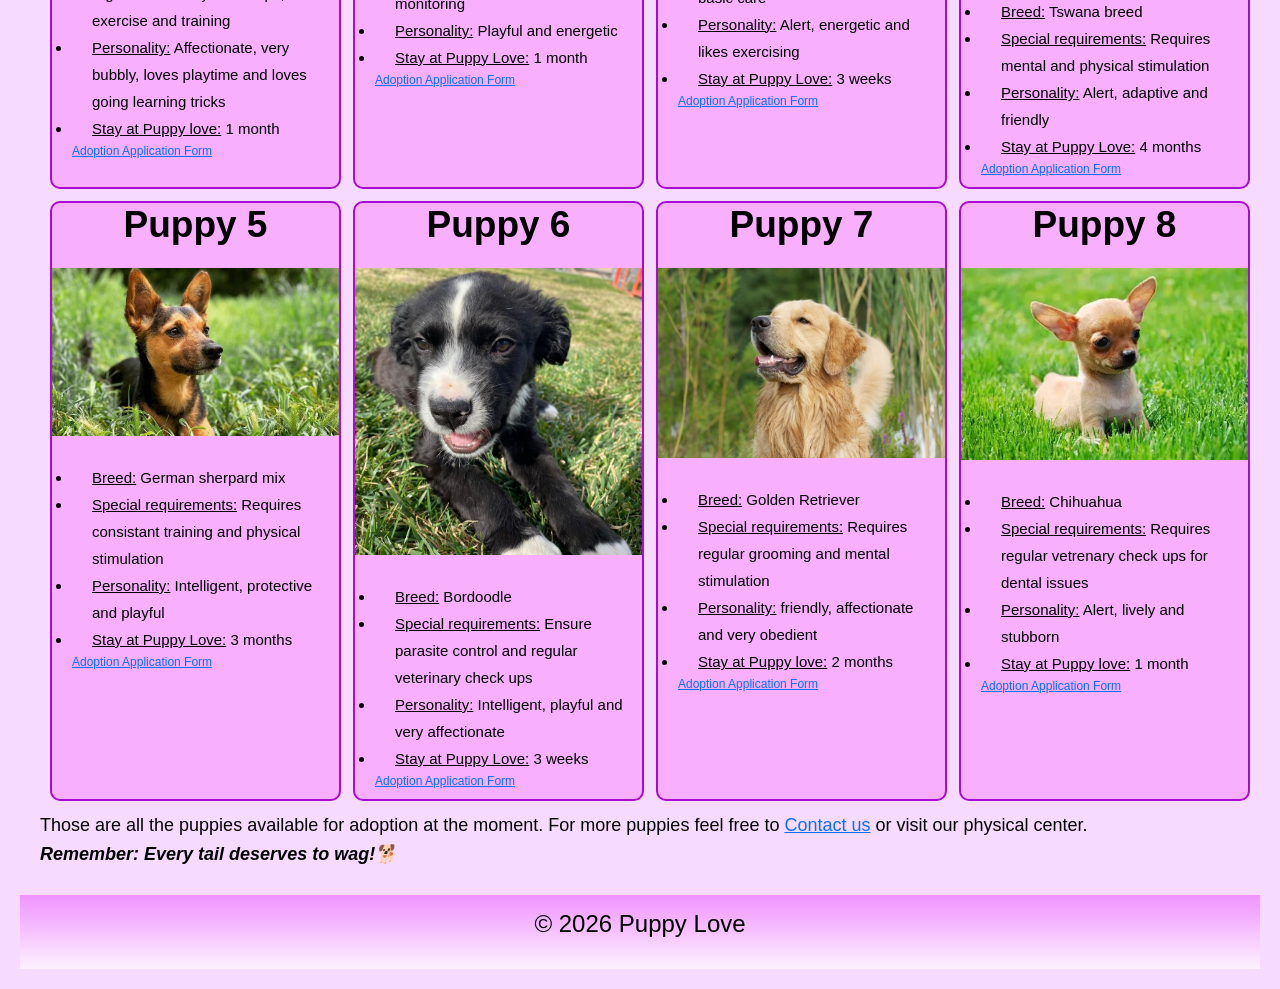
==== commit eac629d0: "Add files via upload" ====
--- a/index.html
+++ b/index.html
@@ -51,7 +51,7 @@
                  Looking to adopt, donate or simply interested in our furry friends? Well, you have come to the paw-fect place! </p>
                 <p style="font-style:italic; font-weight: bold;">
                     <br> A paw-some adaventure awaits!🐾 </div>
-                 <img src="pic1.jfif" width="700" height="auto" alt="A puppy from Puppy Love with it's pet owner"> </p> 
+                 <img src="pic1.jfif" style="border-radius: 70px;" width="700" height="auto" alt="A puppy from Puppy Love with it's pet owner"> </p> 
             </div>
     
 
--- a/styles.css
+++ b/styles.css
@@ -1,11 +1,10 @@
 body { 
     font-family: Arial, sans-serif; 
-    color: #333; 
-    background-color: #f7daff; 
+    color: #000000; 
+    background-color: #f7daff;
     margin: 10px; 
     padding: 10px; 
     line-height: 1.6; 
-    transition: background-color 0.3s, color 0.3s;
 } 
 
 header { 
@@ -33,19 +32,18 @@
     font-weight: bold;
     text-align: center;
 }
+
 nav { 
-    background: linear-gradient(#7af6ee, #393a3a);
+    background: linear-gradient(#f093ff, #66c5c5);
     padding: 15px 20px;
     width: 100%;
     box-sizing: border-box;
 }
 
 nav a {
-    color: #d45151;
-    text-decoration: none; 
     margin: 0 20px; 
     font-size: 1.1em;
-    background: none;
+    font-weight: 600;
 } 
 
 nav a:hover { 
@@ -61,8 +59,6 @@
     overflow-x: hidden;
 } 
 
- 
-
 main img { 
     max-width: 100%; 
     height: auto; 
@@ -104,7 +100,7 @@
 }
 
 .puppycard:hover {
-    color: #e45e11;
+    color: #000000a1;
 }
 
 .puppycard {
@@ -112,7 +108,7 @@
     border-radius: 10px;
     border-color: #a90bd1;
     overflow: hidden;
-    background: rgb(255, 255, 255,0.2);
+    background: rgba(242, 0, 250, 0.199);
     width: 100%;
 }
 
@@ -178,7 +174,7 @@
 .front, .back {
     position: absolute;
     width: 100%;
-    height: 100%;
+    height: 300px;
     border-radius: 8px;
     backface-visibility: hidden;
 }
@@ -242,6 +238,23 @@
         width: 100% !important;
     }
 
+    .donate-section {
+        flex-direction: column;
+        align-items: center;
+        gap: 0px;
+        margin-top: 0px;
+        padding-top: 0px;
+    }
+
+    .donate-section img {
+        width: 100%;
+        margin-top: 0px;
+    }
+
+    .donate-section ul {
+        width: 100%;
+    }
+
     .availablepup {
         grid-template-columns: 1fr;  /* 1 column on small screens */
     }
@@ -294,12 +307,12 @@
 }
 
 body.dark-mode { 
-    background-color: #333333; 
+    background-color: #5e4557; 
     color: #f9f9f9; 
 } 
 
-body.dark-mode nav { background-color: #222222; } 
-#theme-toggle { padding: 8px 16px; cursor: pointer; margin: 10px; }
+body.dark-mode nav { background-color: #c72a9d; } 
+#theme-toggle { padding: 8px 16px; cursor: pointer; margin: 10px; background-color: #af6cac; color: white;}
 
 @keyframes float {
     0% {transform: translateY(20px);}
@@ -313,15 +326,17 @@
 
 .download-btn {
     background: linear-gradient(#24d1c3, #d370c4);
-    color: white;
+    color: rgb(17, 0, 250);
     border: none;
     padding: 20px 50px;
-    width: 250px;
-    height: 150px;
-    font-size: 16px;
+    width: 100%;
+    height: auto;
+    font-size: 20px;
+    font-weight: bold;
     border-radius: 8px;
     cursor: pointer;
     margin: 20px 0;
+    text-align: center;
 }
 
 .download-btn:hover {
@@ -329,7 +344,8 @@
 }
 
 .form-container {
-    background: rgba(255, 255, 255, 0.4);
+    background: rgba(250, 0, 0, 0.342);
+    color: white;
     border: 2px solid #a90bd1;
     border-radius: 20px;
     padding: 30px;
@@ -343,15 +359,17 @@
     bottom: 0;
     left: 0;
     width: 100%;
-    background-color: #f1f1f1;
-    padding: 15px;
+    background-color: #816475;
+    color: white;
+    padding: 16px 30px;
     text-align: center;
+    font-size: 14px;
     z-index: 9999;
-    box-shadow: 0 -2px 5px rgba(0,0,0,0.1);
+    box-shadow: 0 -4px 15px rgba(222, 9, 255, 0.2);
 }
 
 #cookie-banner button {
-    background-color: #4CAF50;
+    background-color: #46b9a6;
     color: white;
     border: none;
     padding: 10px 20px;
